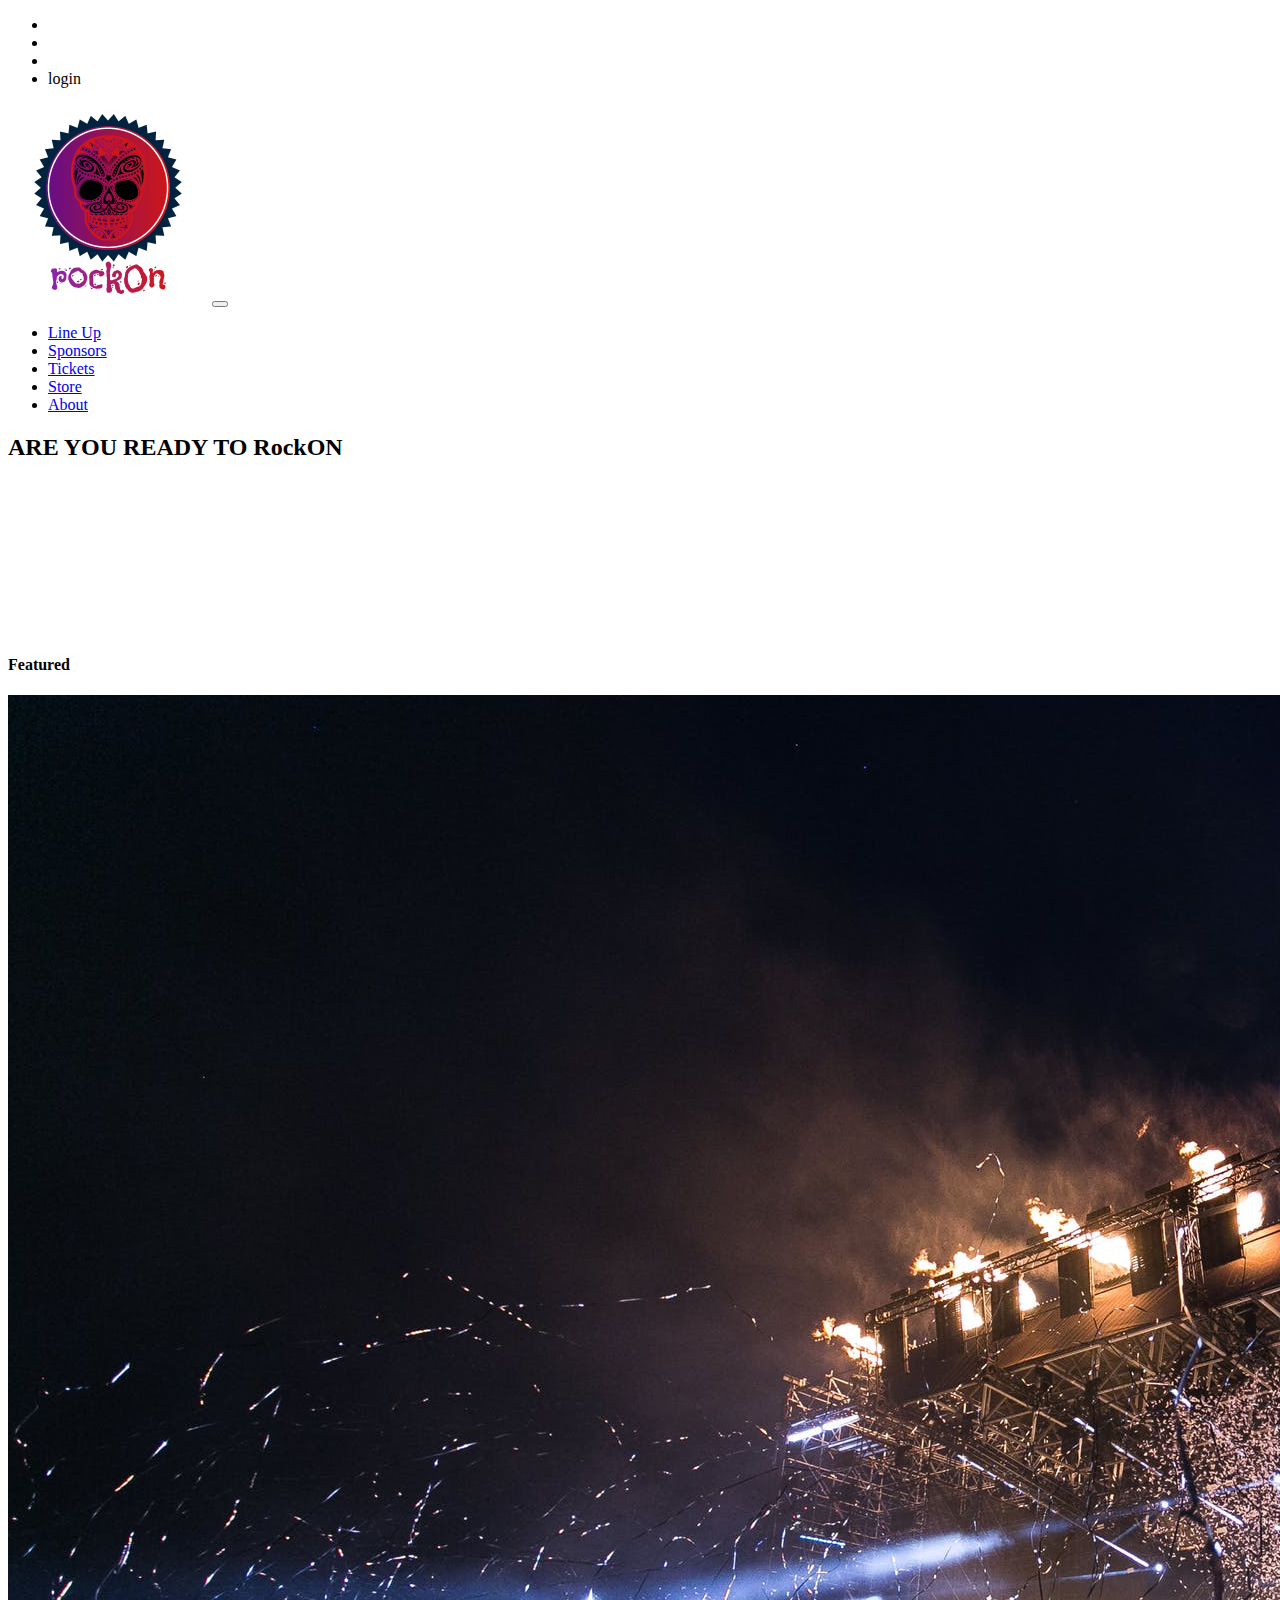
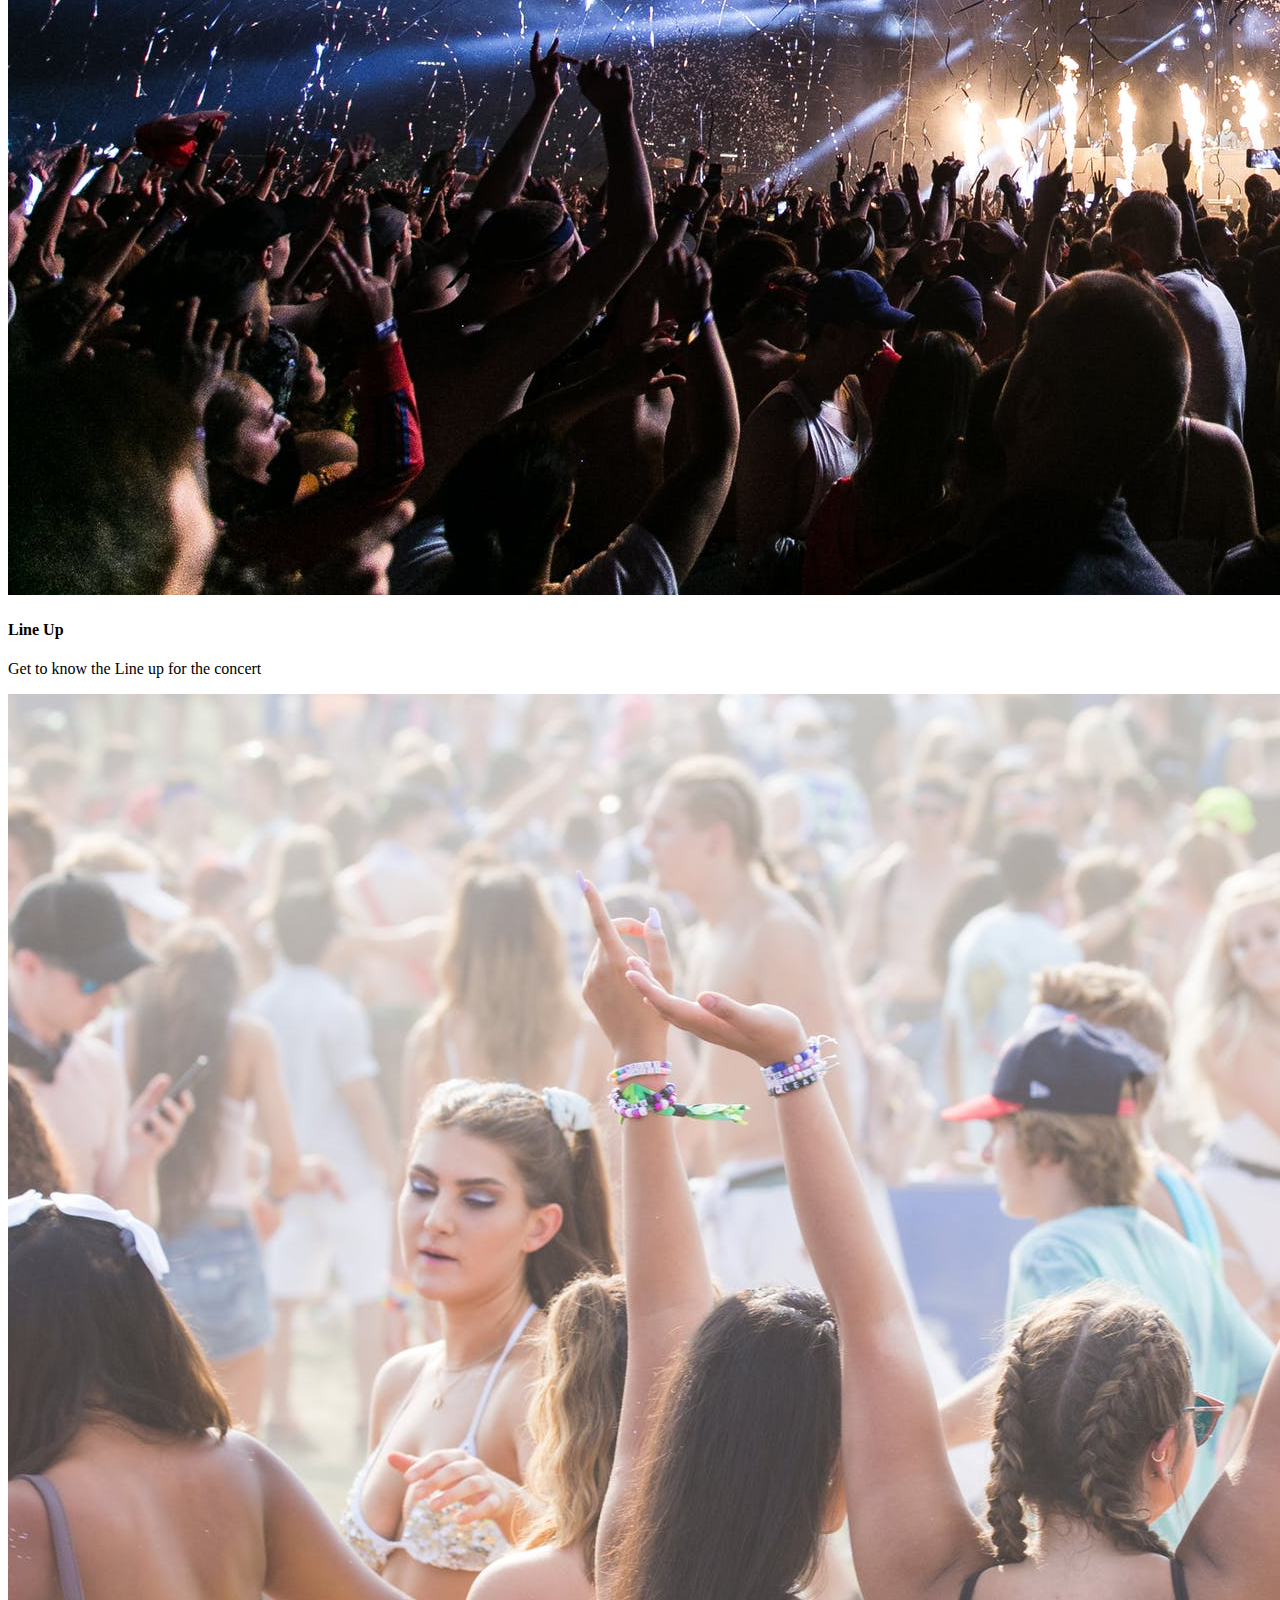
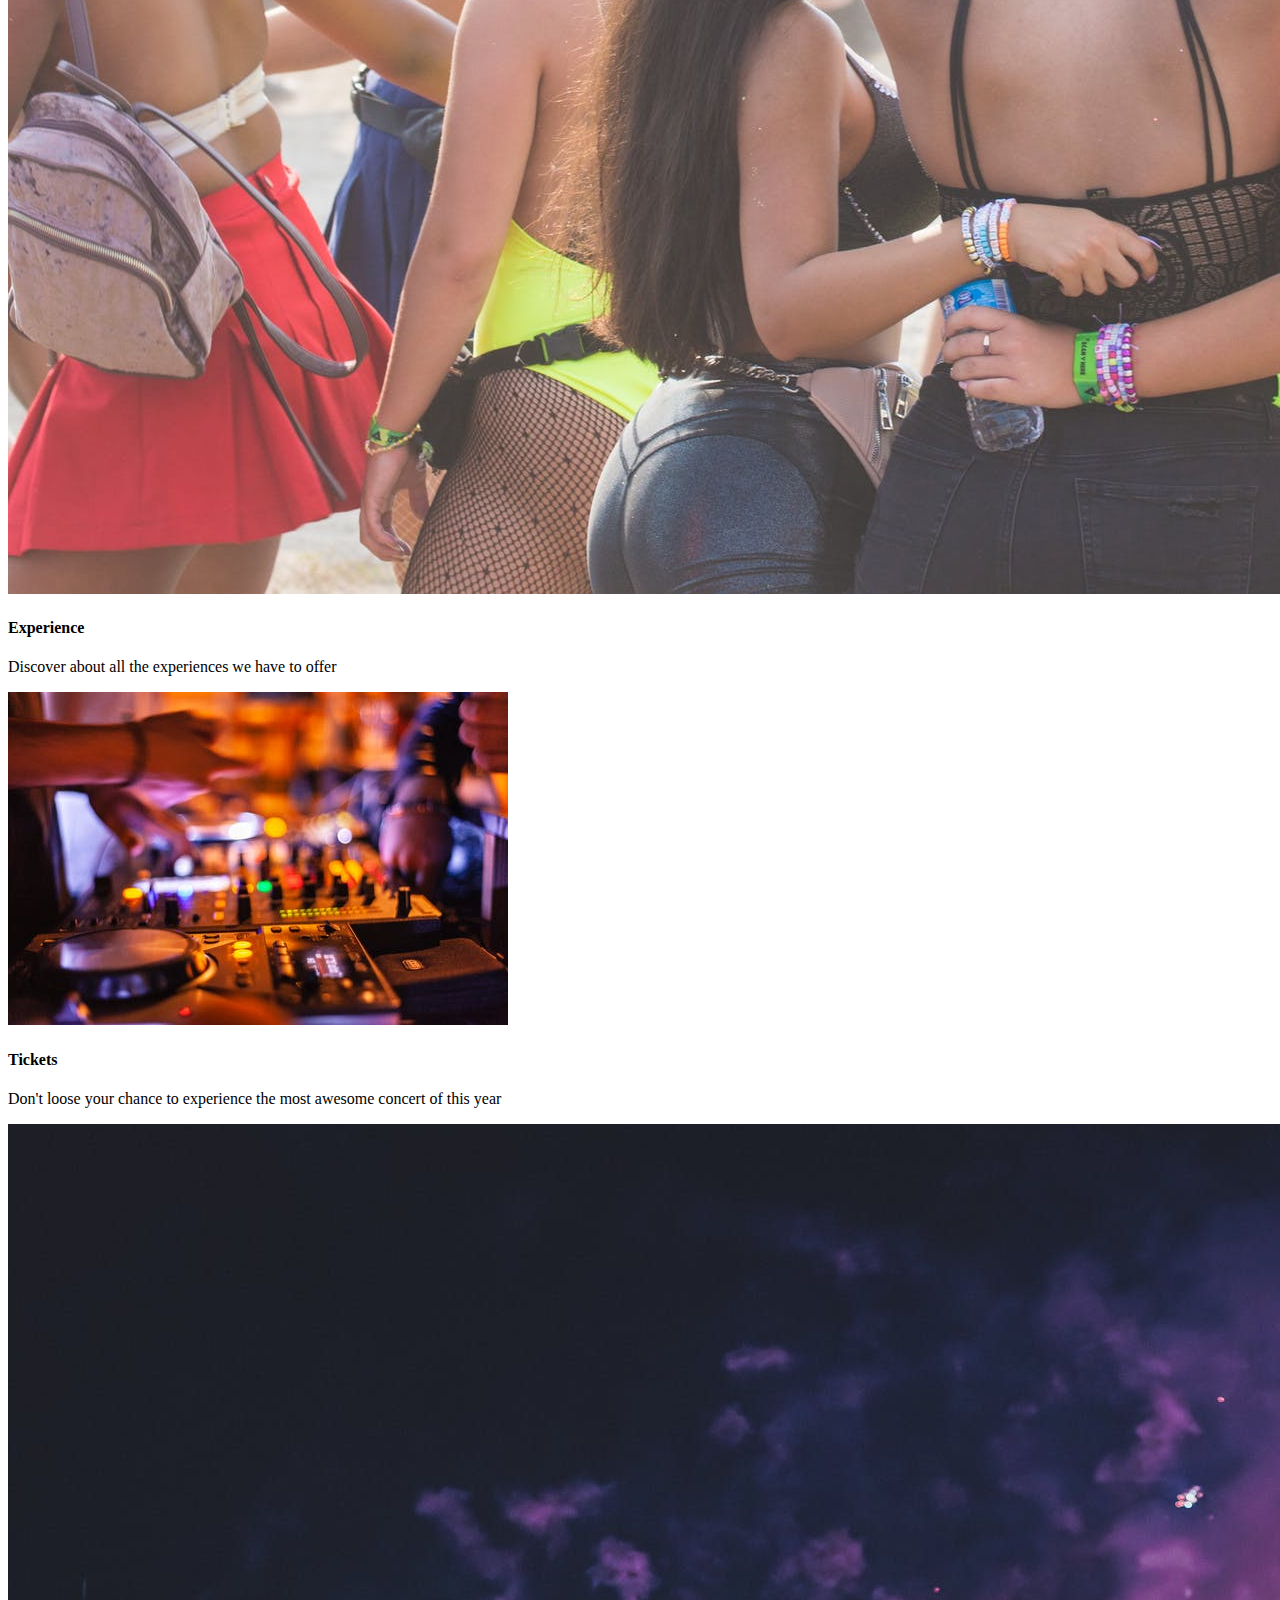
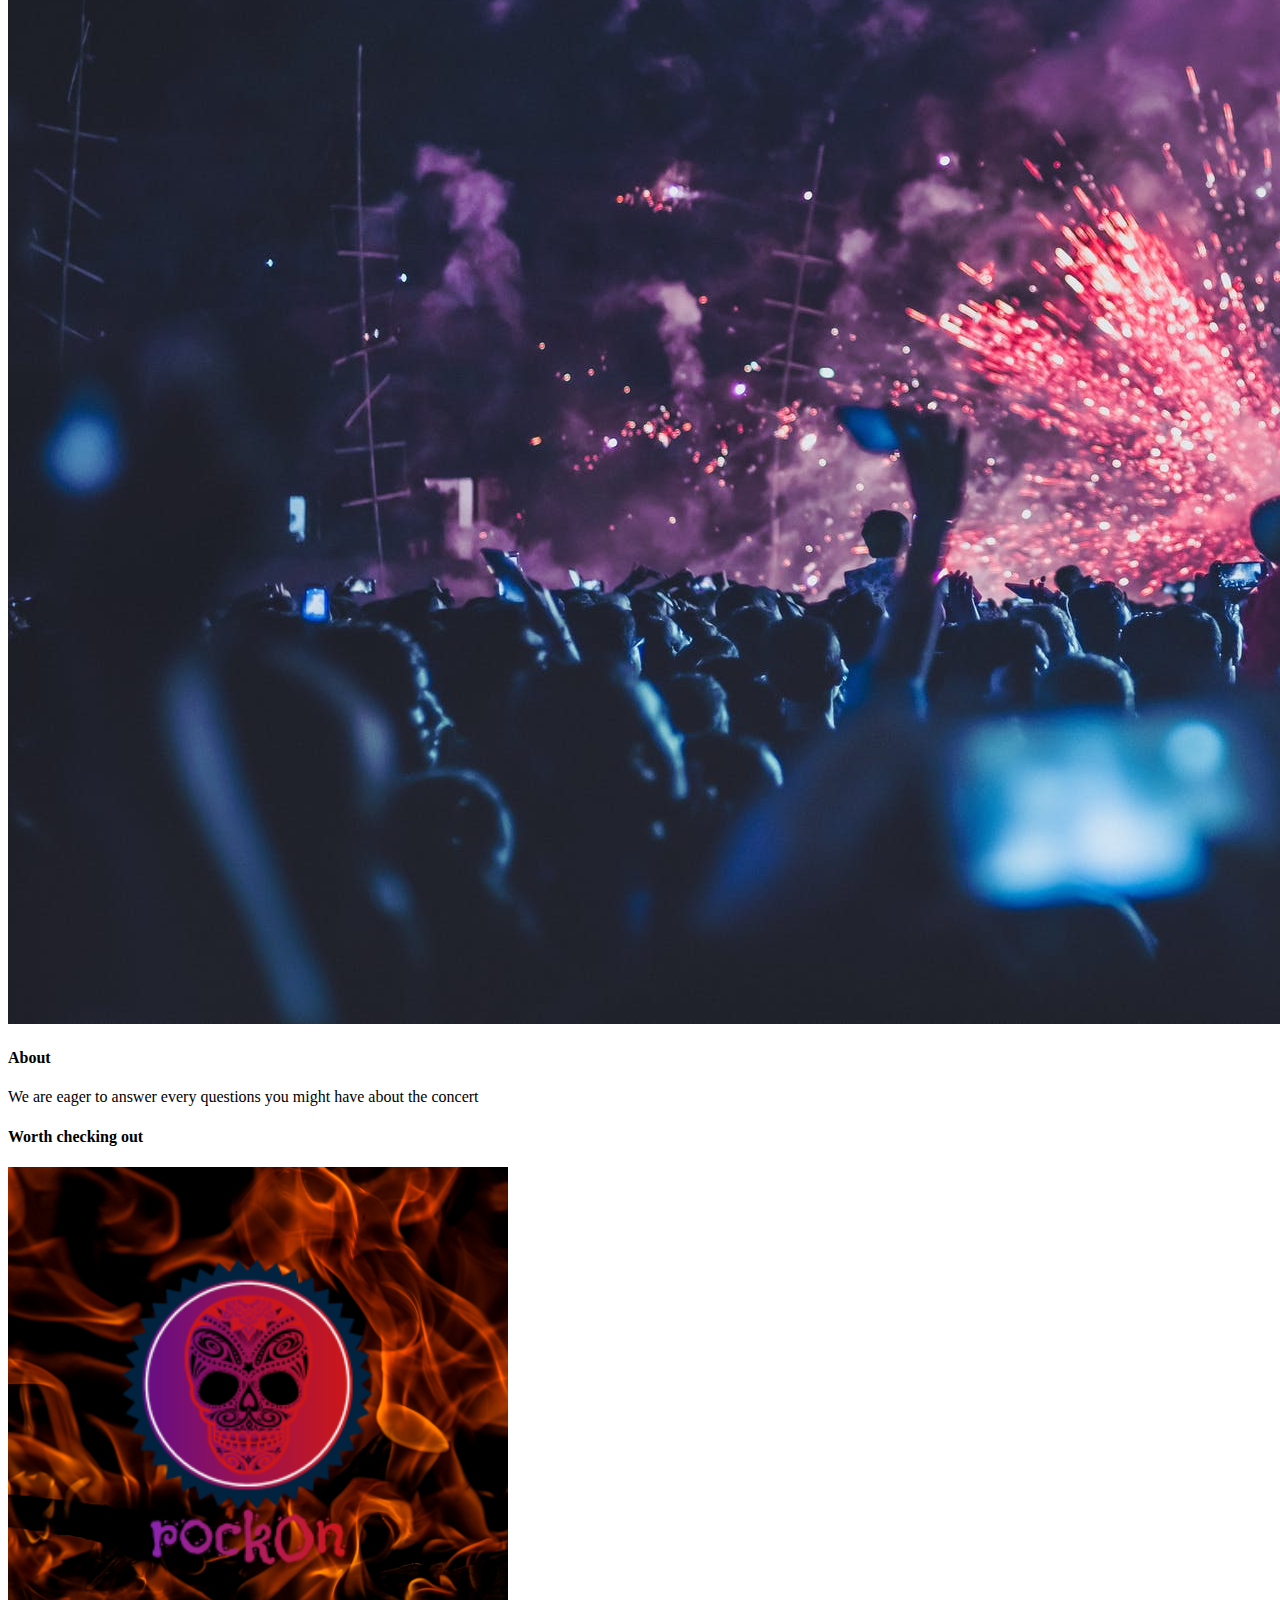
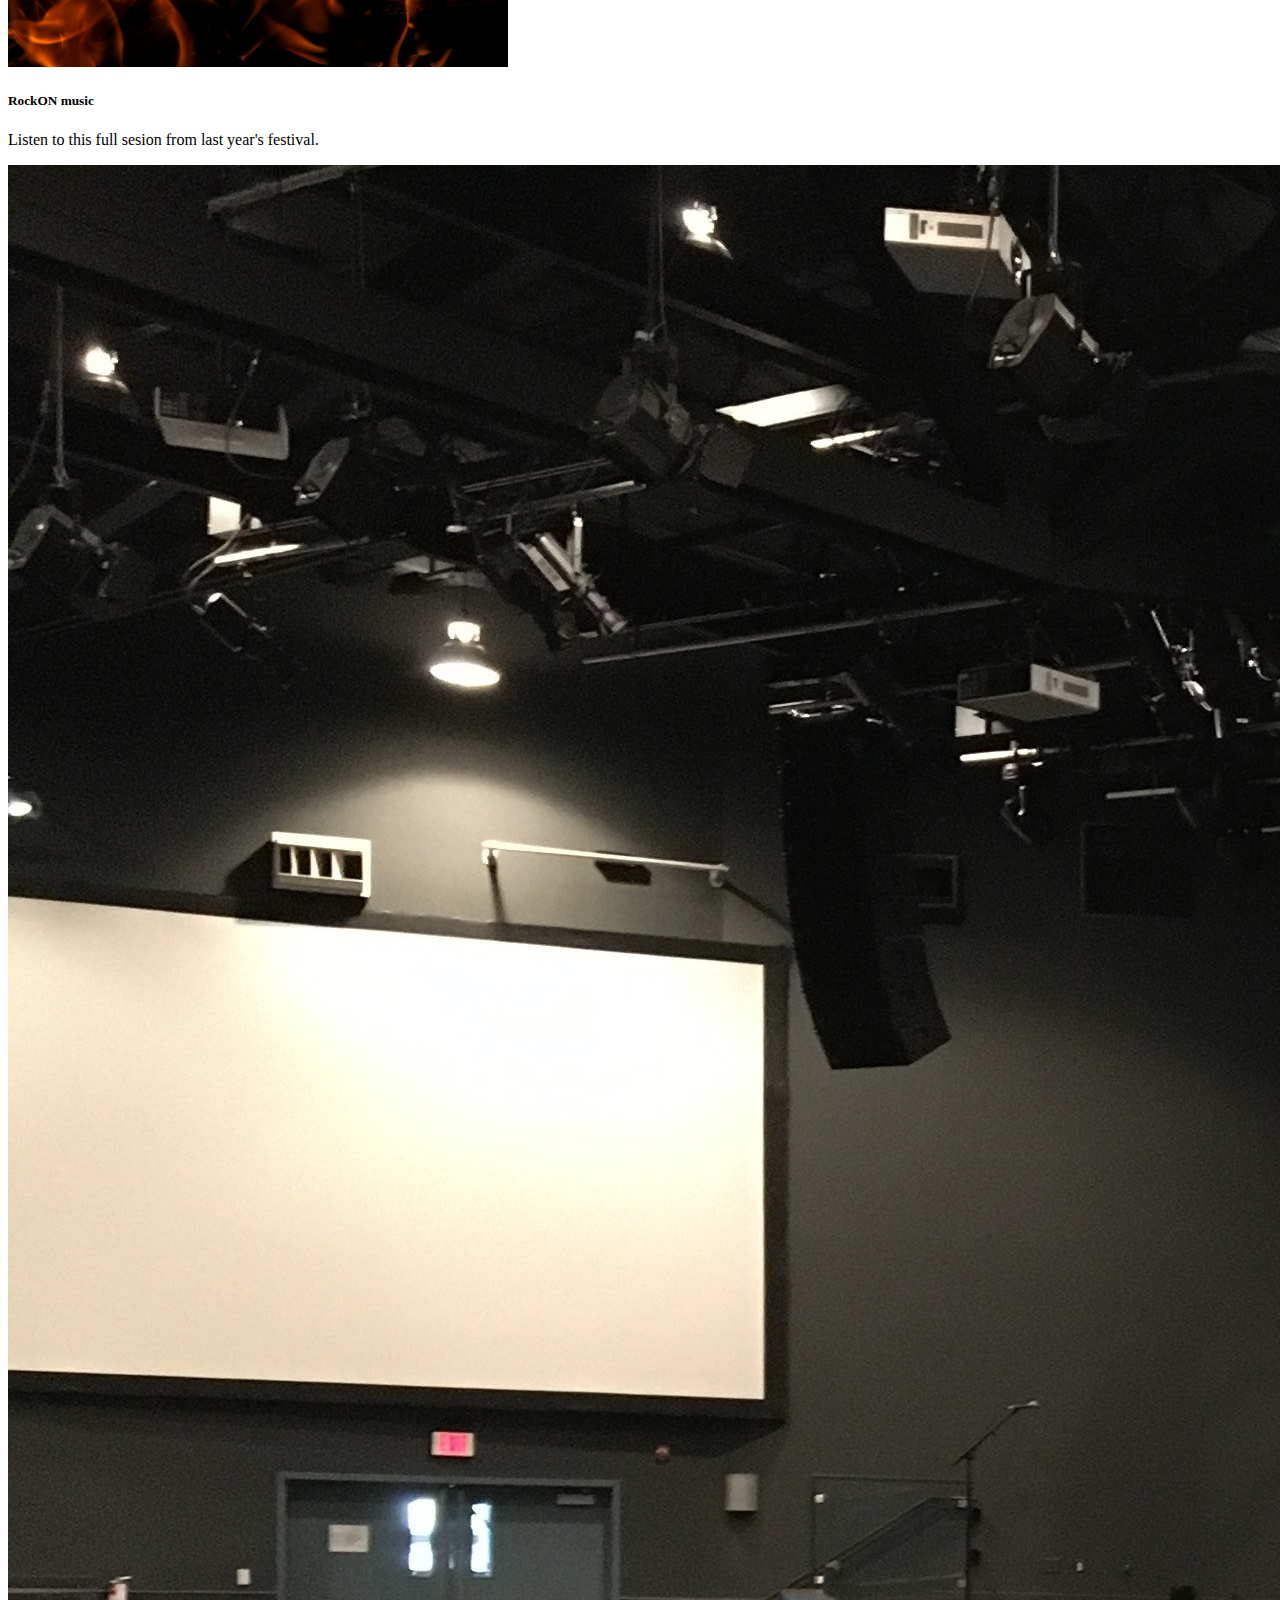
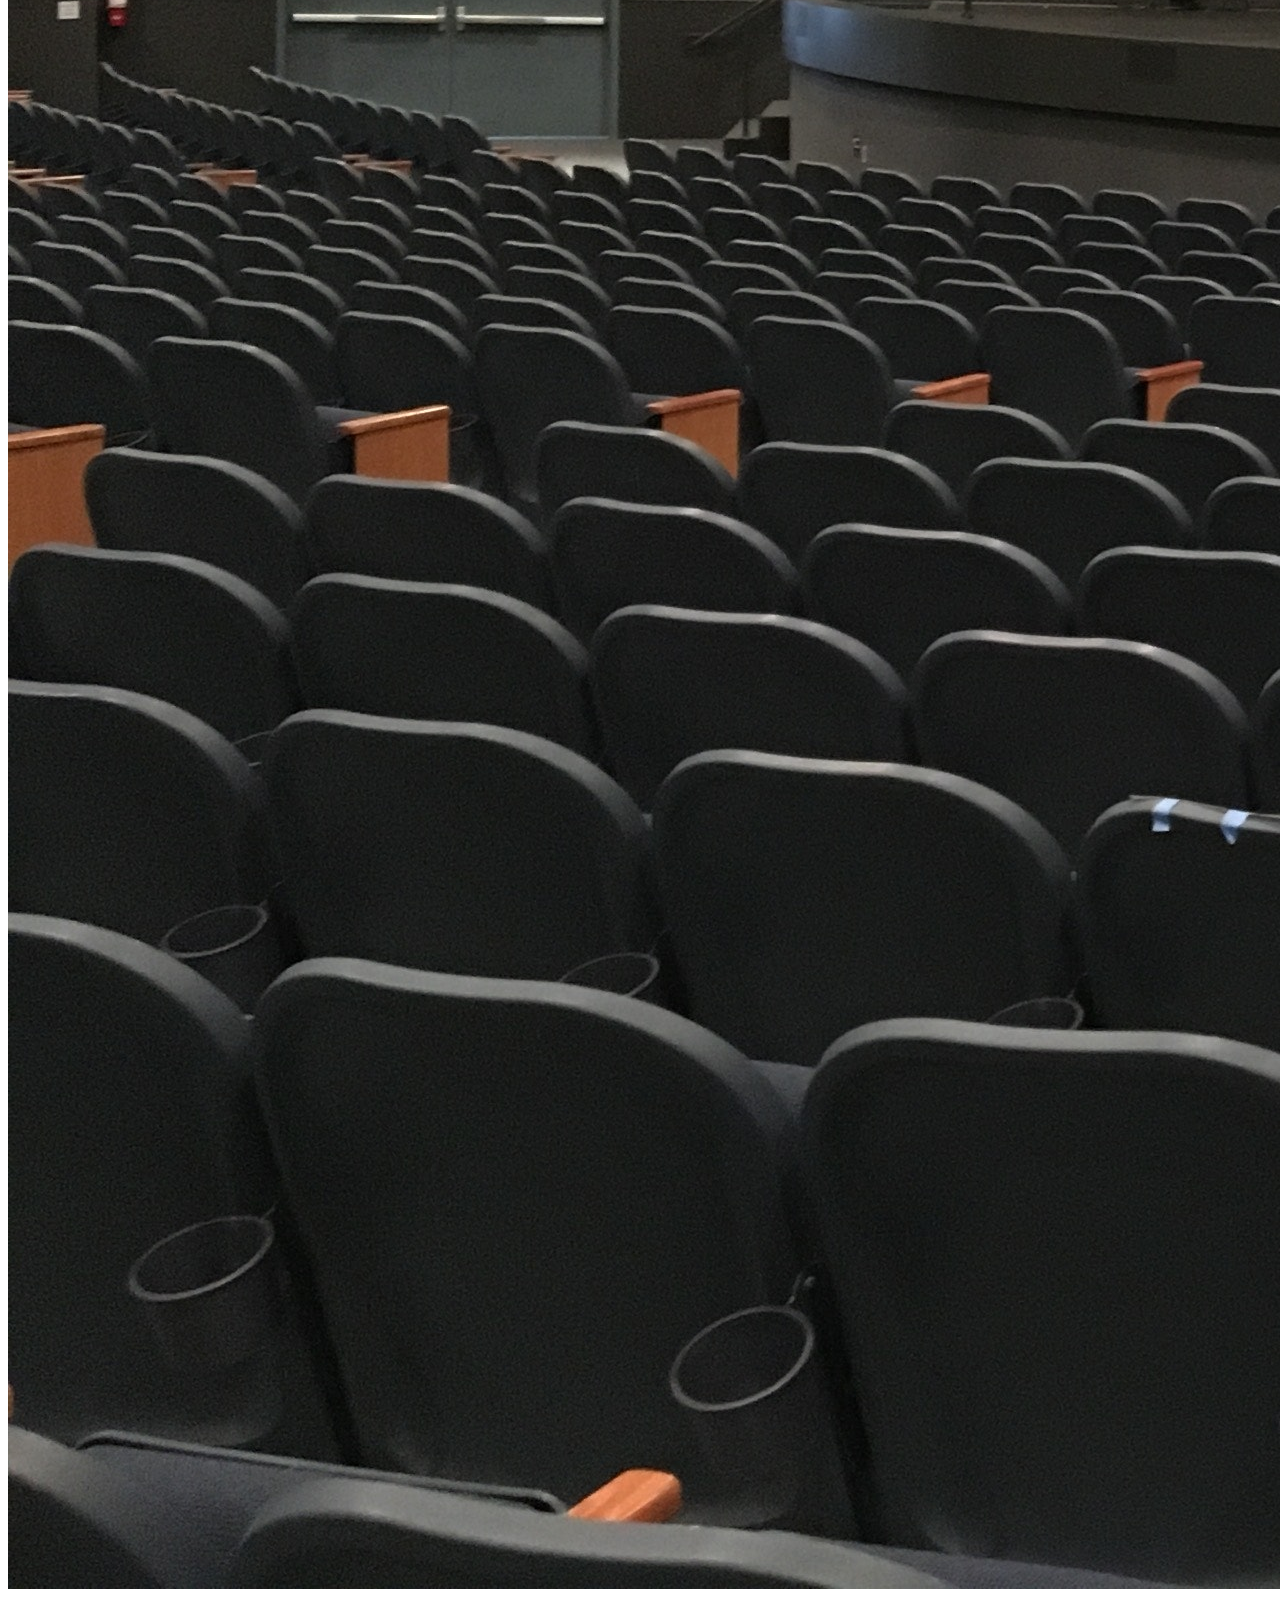
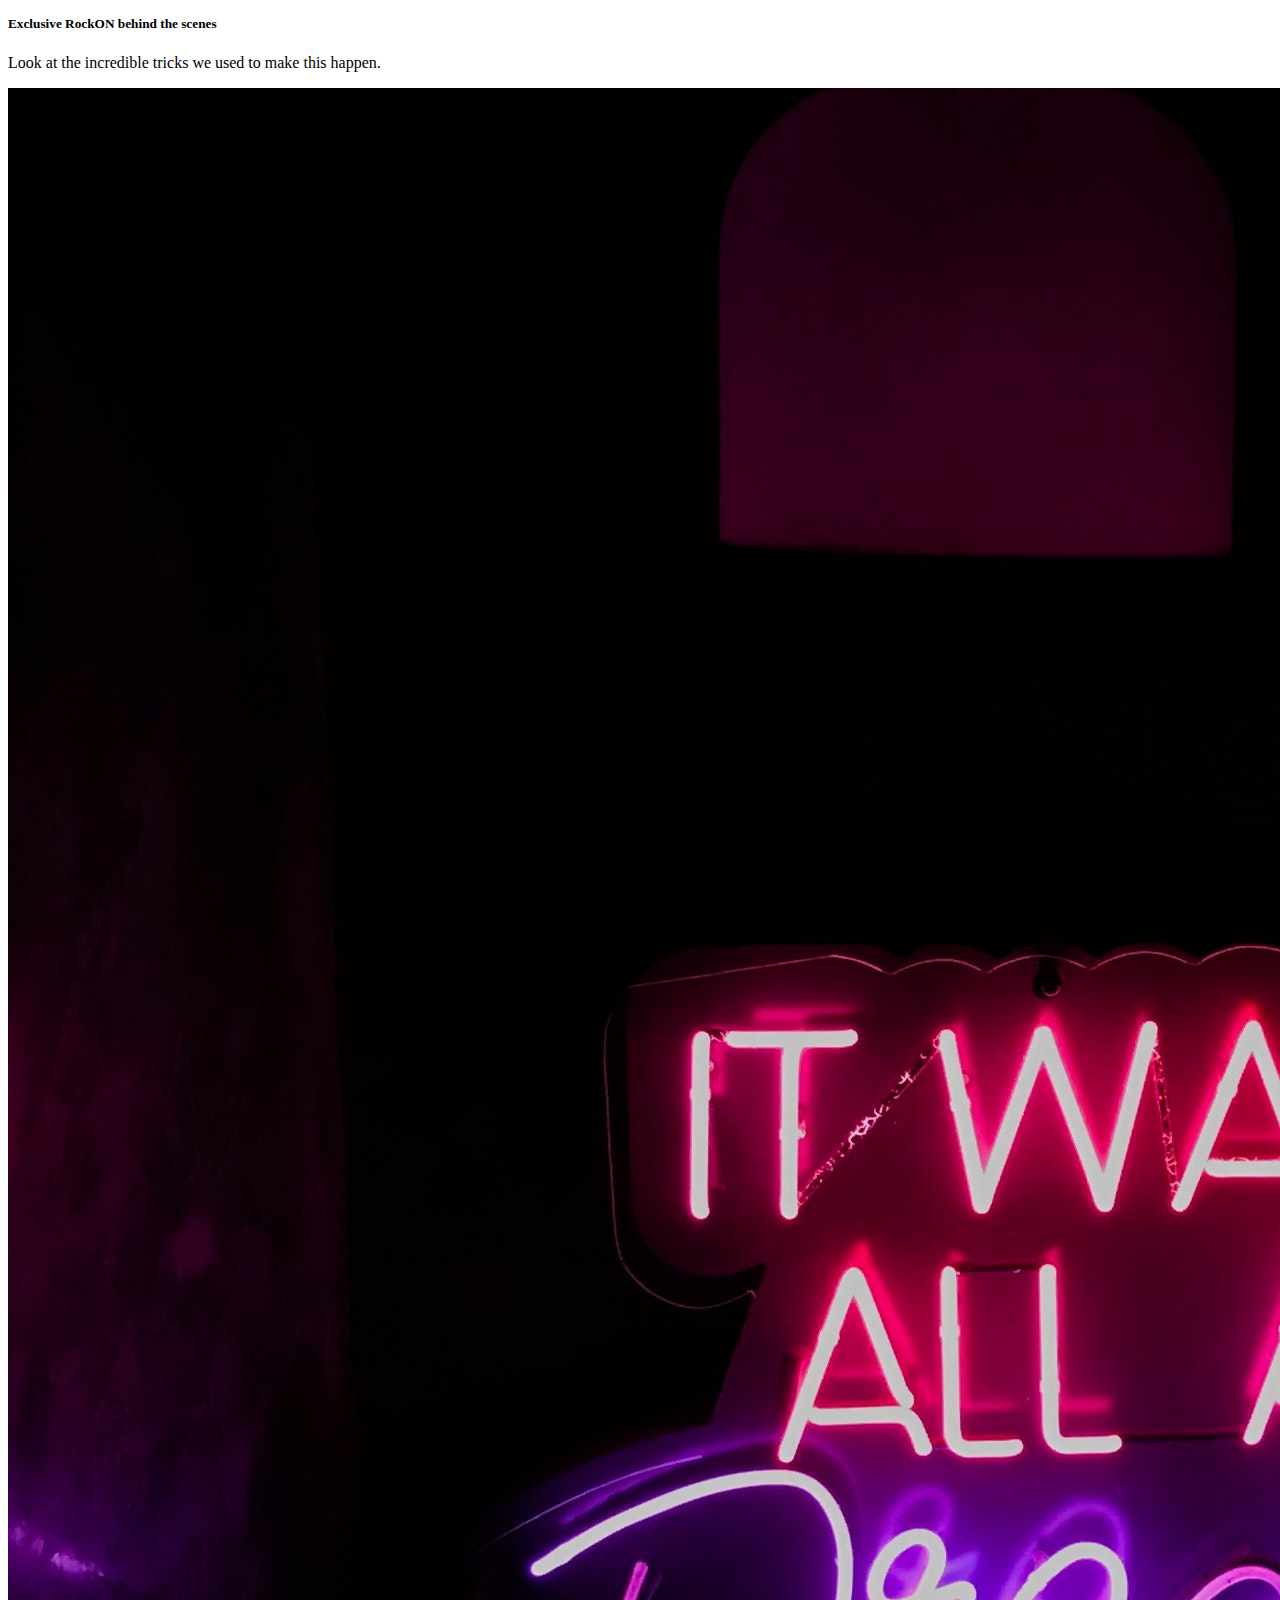
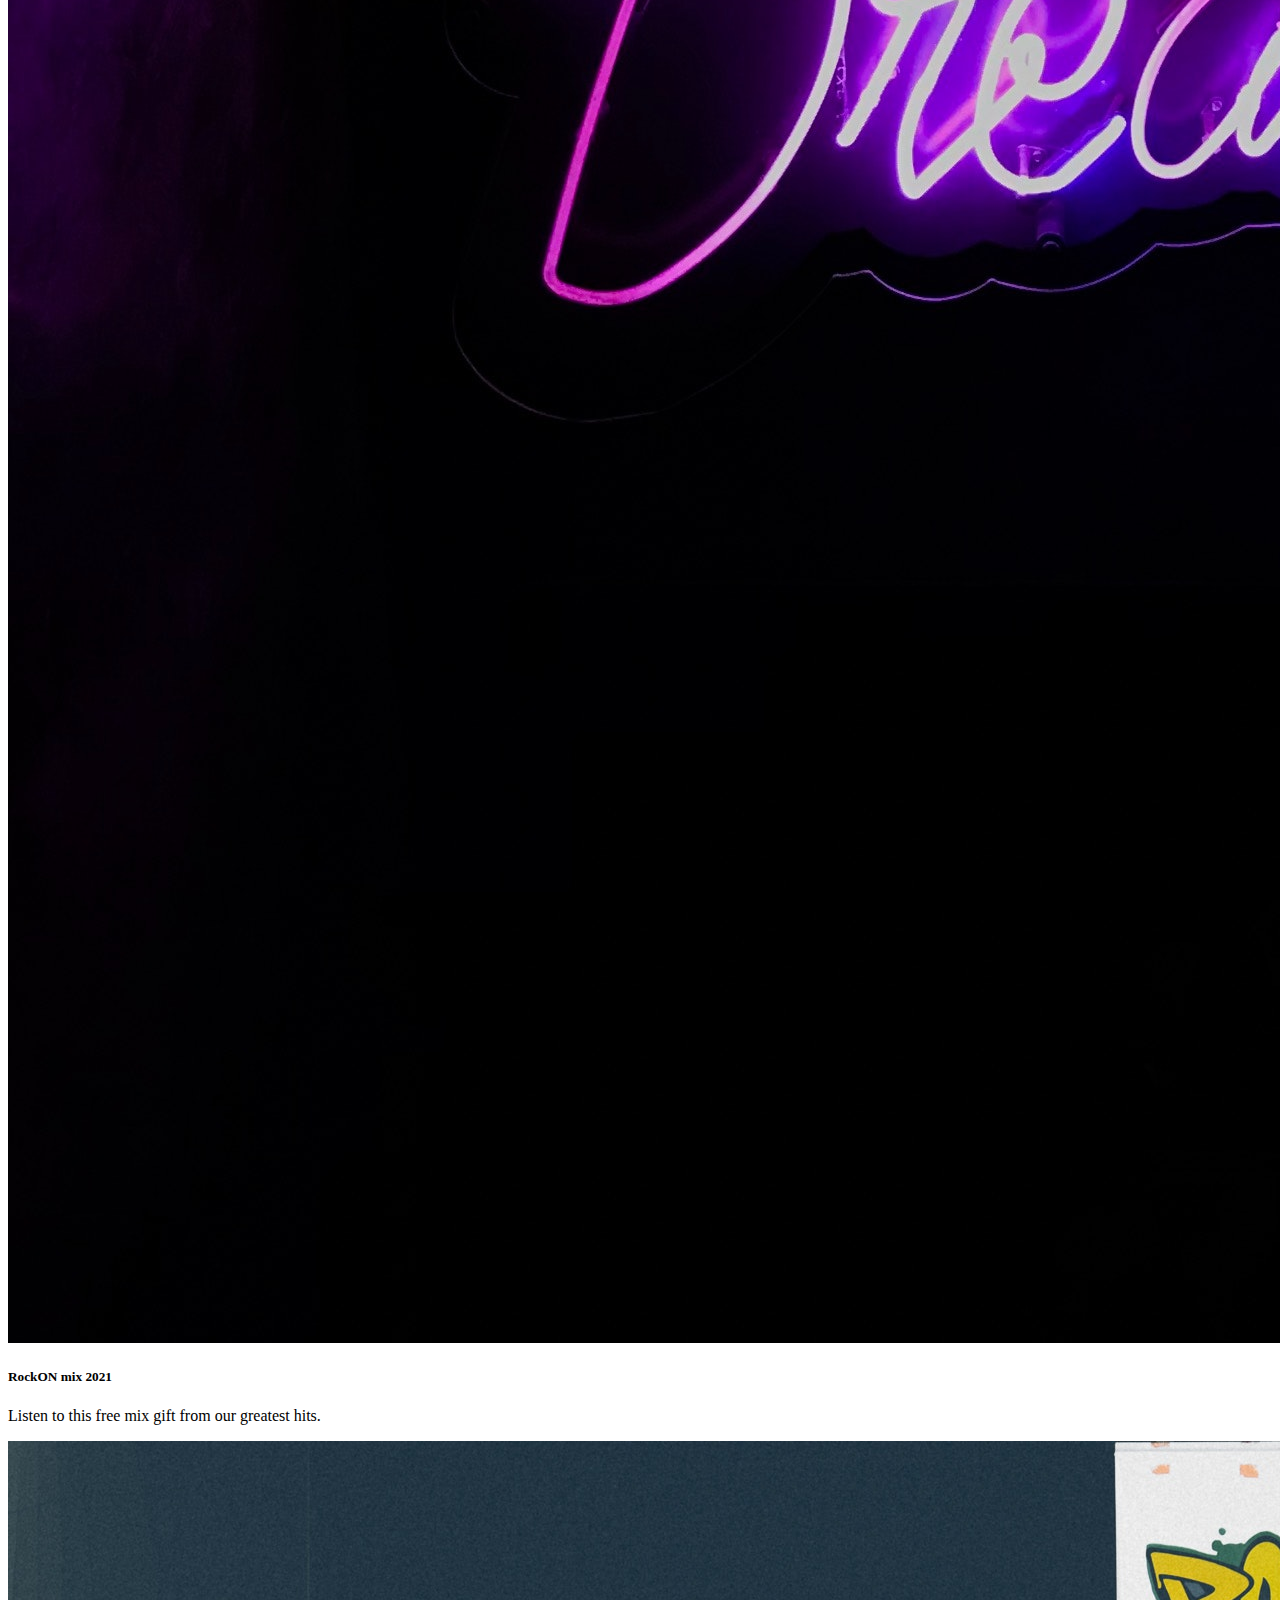
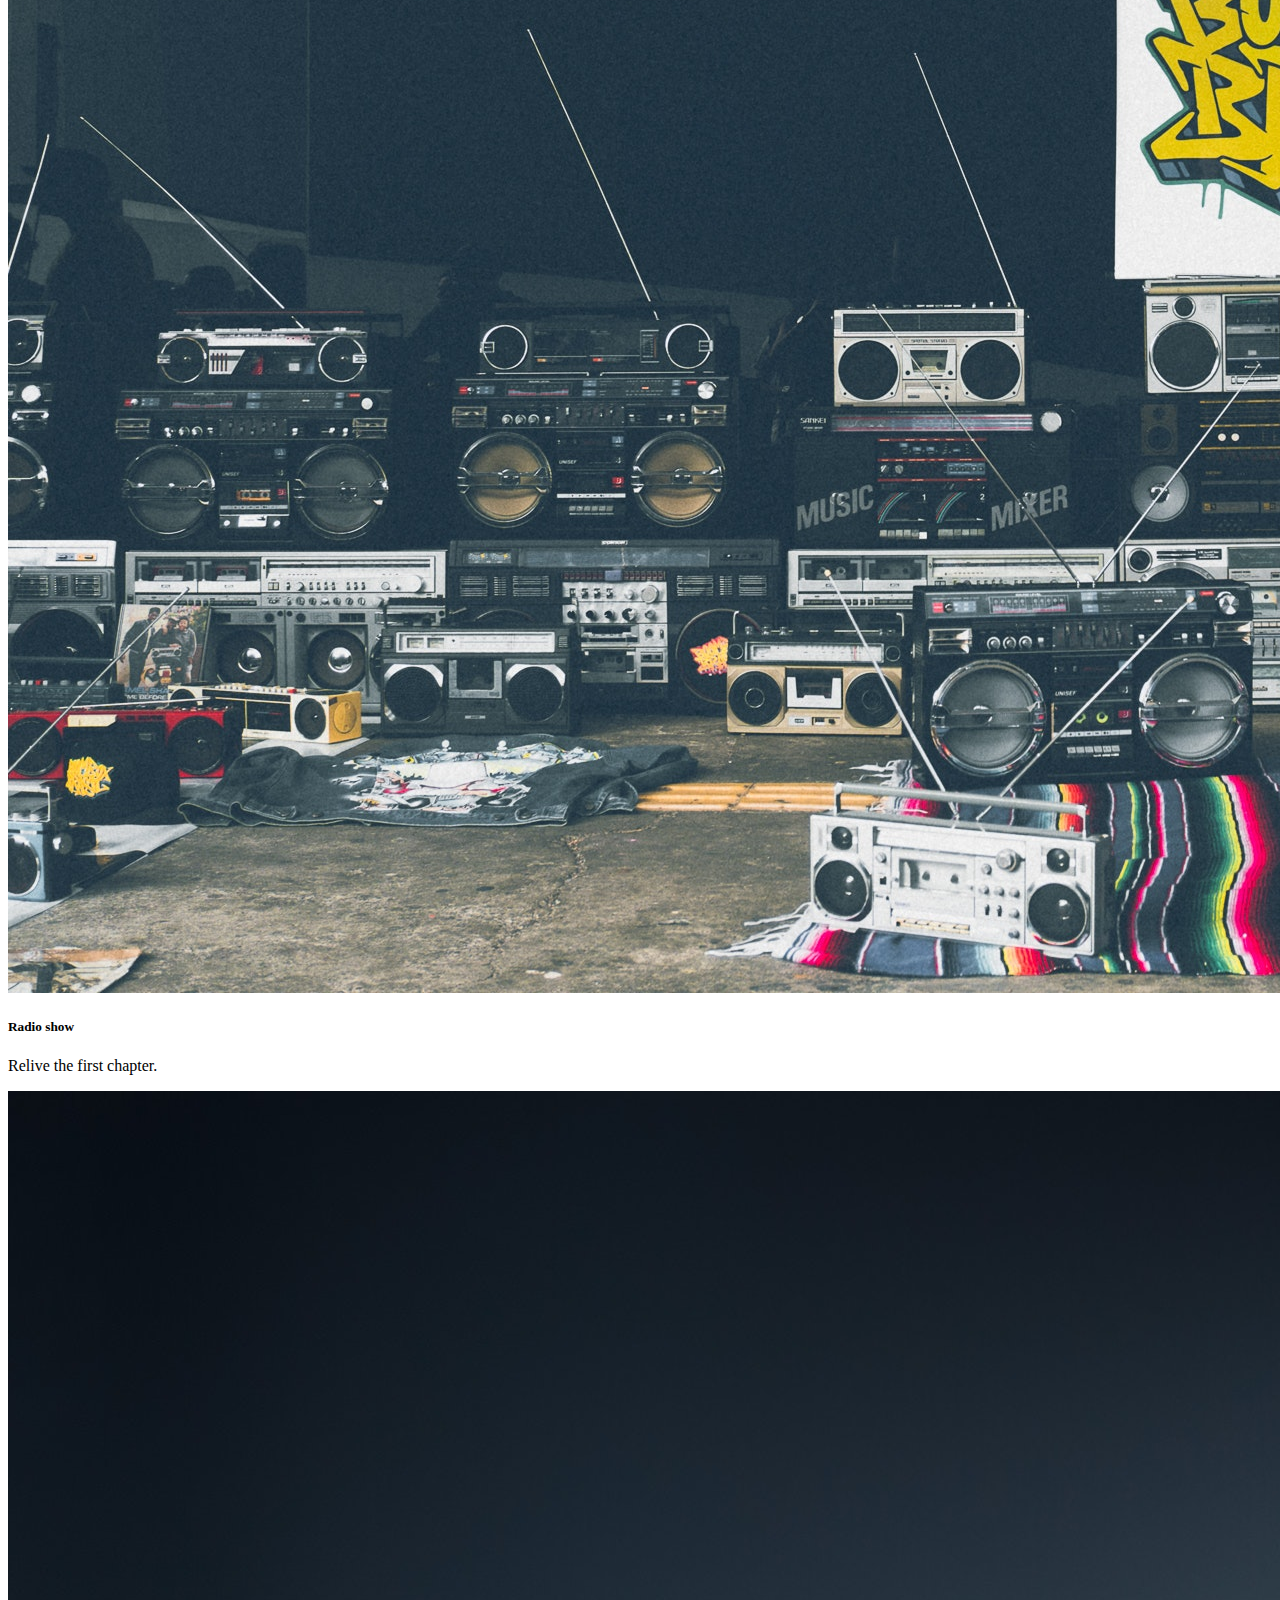
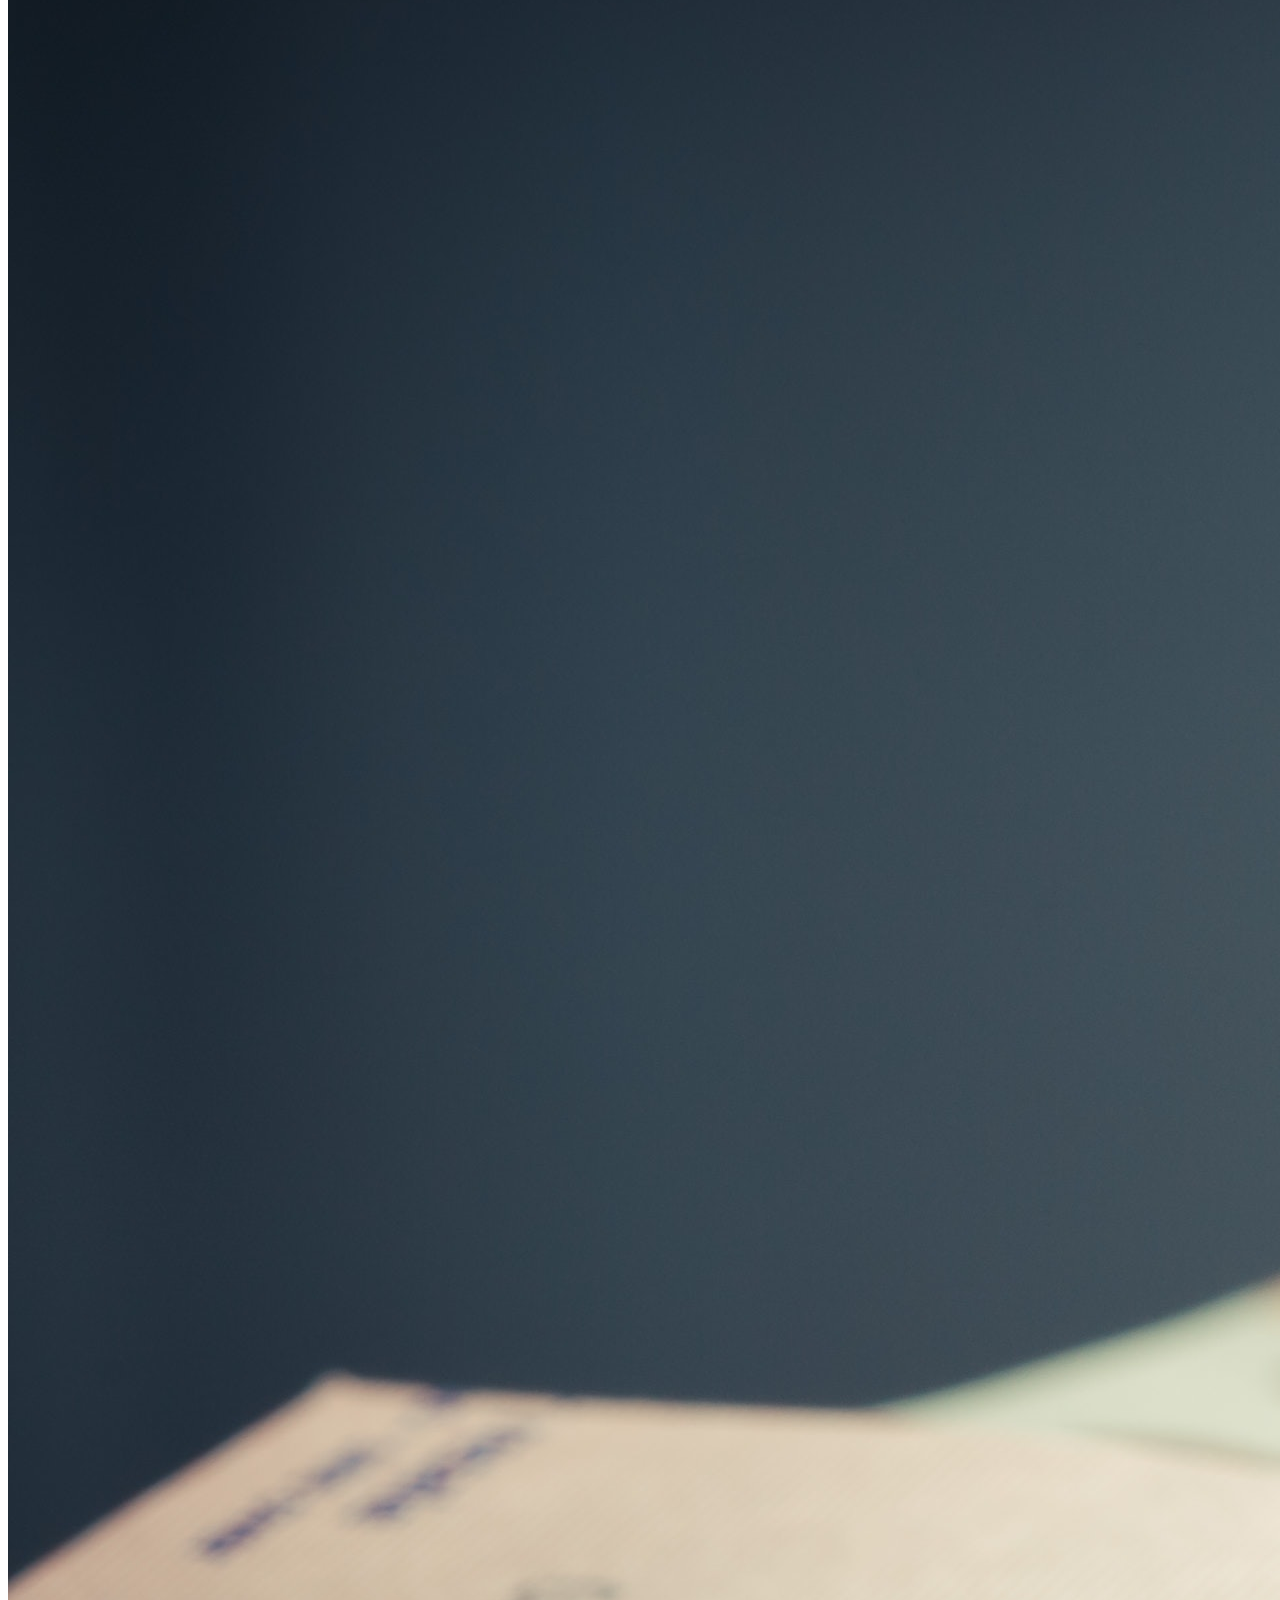
==== index.html @ 374ca671 "update" ====
<!DOCTYPE html>
<html lang="en">
    <head>
        <meta charset="UTF-8"/>
        <meta name="viewport" content="width=device-width, initial-scale=1, shrink-to-fit=no"/>
        <link rel="stylesheet" href="assets/css/style.css"/>
        <link rel="stylesheet" href="https://use.fontawesome.com/releases/v5.15.1/css/all.css" integrity="sha384-vp86vTRFVJgpjF9jiIGPEEqYqlDwgyBgEF109VFjmqGmIY/Y4HV4d3Gp2irVfcrp" crossorigin="anonymous"/>
        

        <title>Concert Page</title>
    </head>
    <body>
        <header>
            <ul class="top-nav desktop">
                <li><a class="socials"><i class="fab fa-twitter"></i></a></li>
                <li><a class="socials"><i class="fab fa-facebook"></i></a></li>
                <li><a class="socials"><i class="fab fa-instagram"></i></a></li>
                <li><a class="socials">login</a></li>
            </ul>
        </header>
        <nav class="mainNav">
            <img class="logo" alt="logo" src="assets/images/logo.png">
            <button class="bars-button mobile" type="button"><i class="fas fa-bars"></i></button>
            <ul class="nav-links desktop">                
                <li><a href="#">Line Up</a></li>
                <li><a href="#">Sponsors</a></li>
                <li><a href="#">Tickets</a></li>
                <li><a href="#">Store</a></li>
                <li><a href="#">About</a></li>
            </ul>
        </nav>
        <main>
            <div class="video-background">
                <h2>ARE YOU READY TO  RockON <i class="fas fa-bolt"></i></h2>
                <video style="background-image: url(undefined);" class="video-background" autoplay muted loop playsinline>
                    <source src="assets/videos/background.mp4">
                </video>
                <div class="gradient"></div>
                
            </div>
            <section class="cards-wrapper">
                <div class="featured-title"><h4>Featured</h4></div>
                <div class="cards-container">                    
                    <article class="cards">
                        <img src="assets/images/cards1.jpg" alt="...">
                        <h4>Line Up</h4>
                        <p>Get to know the Line up for the concert</p>
                    </article>
                    <article class="cards">
                        <img src="assets/images/cards2.jpeg" alt="...">
                        <h4>Experience</h4>
                        <p>Discover about all the experiences we have to offer</p>
                    </article>
                    <article class="cards">
                        <img src="assets/images/cards3.jpeg" alt="...">
                        <h4>Tickets</h4>
                        <p>Don't loose your chance to experience the most awesome concert of this year</p>
                    </article>
                    <article class="cards">
                        <img src="assets/images/cards4.jpeg" alt="...">
                        <h4>About</h4>
                        <p>We are eager to answer every questions you might have about the concert</p>
                    </article>
                </div>
            </section>
            <section class="worth">
                <h4>Worth checking out</h4>
                <div class="worth-cardContainer">
                    <article class="worth-card">
                        <img src="assets/images/worth1.png" alt="...">
                        <a href="#"><div class="worth-gradient"></div></a>
                        <h5>RockON music</h5>
                        <p>Listen to this full sesion from last year's festival.</p>
                    </article>
                    <article class="worth-card">
                        <img src="assets/images/worth2.jpg" alt="...">
                        <a href="#"><div class="worth-gradient"></div></a>
                        <h5>Exclusive RockON behind the scenes</h5>
                        <p>Look at the incredible tricks we used to make this happen.</p>
                    </article>
                    <article class="worth-card">
                        <img src="assets/images/worth3.jpg" alt="...">
                        <a href="#"><div class="worth-gradient"></div></a>
                        <h5>RockON mix 2021</h5>
                        <p>Listen to this free mix gift from our greatest hits.</p>
                    </article>
                    <article class="worth-card">
                        <img src="assets/images/worth5.jpg" alt="...">
                        <a href="#"><div class="worth-gradient"></div></a>
                        <h5>Radio show</h5>
                        <p>Relive the first chapter.</p>
                    </article>
                    <article class="worth-card">
                        <img src="assets/images/worth6.jpg" alt="...">
                        <a href="#"><div class="worth-gradient"></div></a>
                        <h5>Next dates</h5>
                        <p>Don't be left out. Join us in another date.</p>
                    </article>
                    <article class="worth-card">
                        <img src="assets/images/worth4.jpg" alt="...">
                        <a href="#"><div class="worth-gradient"></div></a>
                        <h5>RockOn hoodies</h5>
                        <p>Take a look at our apparel shop. Get yours before they're gone.</p>
                    </article>
                </div>

            </section>
            <section class="sponsors-wrapper">
                <div class="sponsors">
                    <h4>Sponsors</h4>
                    <div class="logos">
                        <img src="assets/images/logo10.png" alt="...">
                        <img src="assets/images/logo2.png" alt="...">
                        <img src="assets/images/logo9.png" alt="...">
                        <img src="assets/images/logo4.png" alt="...">
                        <img src="assets/images/logo5.png" alt="...">
                        <img src="assets/images/logo6.png" alt="...">
                        <img src="assets/images/logo7.png" alt="...">
                    </div>
                </div>
            </section>

        </main>
        <footer>
            <p>2021 RockON <i class="fas fa-bolt"></i> <a href="#">Privacy Policy</a></p>
        </footer>
    </body>
</html>
---- assets/css/style.css ----
@font-face {
  font-family: 'COCOGOOSE';
  src:url('assets/fonts/COCOGOOSE.ttf.woff') format('woff'),
      url('assets/fonts/COCOGOOSE.ttf.svg#COCOGOOSE') format('svg'),
      url('assets/fonts/COCOGOOSE.ttf.eot'),
      url('assets/fonts/COCOGOOSE.ttf.eot?#iefix') format('embedded-opentype'); 
  font-weight: normal;
  font-style: normal;

body {
  margin: 0;
  padding: 0;
}

header {
  background-color: #272A31;
}

h2 {
  position: absolute;
  z-index: 10;
  font-family: 'COCOGOOSE';
  font-size: 3rem;
  color: #ec5242;
  margin: 10vh 20px 0 20px;
}

h4 {
  margin: 0;
  font-family: 'COCOGOOSE';
  font-size: 1.7rem;
  color: #ec5242;
}

h5 {
  margin: 10px 0 0 0;
  font-family: 'COCOGOOSE';
  font-weight: lighter;
  font-size: 1rem;
  color: #ec5242;
}

p {
  margin: 5px 0;
  font-family: 'COCOGOOSE';
  font-size: 1rem;
}

li {
  list-style: none;
}

.desktop {
  display: none;
}

.mainNav {
  display: flex;
  justify-content: space-between;
  background-color: #FFFFFF;
}

.bars-button:hover .nav-links {
  display: block;
}

.mainNav img {
  width: 50px;
  margin: 5px;
}

.bars-button {
  width: 50px;
  margin: 0 5px;
  font-size: 1rem;
  border: none;
  color: #D3D3D3;
  background-color: #FFFFFF;
  cursor: pointer;
}

.video-background {
  width: 100%;
  height: 60vh;
  margin: 0;
  padding: 0;
}

video {
  object-fit: cover;
  position: absolute;
}

.gradient {
  position: relative;
  display: block;
  width: 100%;
  height: 60vh;
  background: rgb(2,0,36);
  background: linear-gradient(0deg, rgba(39, 42, 49, 0.8) 0%, rgba(246, 246, 246, 0.9) 83%);
}

.cards-wrapper {
  width: 100%;
  background-color: #272a31;
  background-image: url("data:image/svg+xml,%3Csvg xmlns='http://www.w3.org/2000/svg' width='200' height='200' viewBox='0 0 200 200'%3E%3Cg %3E%3Cpolygon fill='%23121418' points='100 57.1 64 93.1 71.5 100.6 100 72.1'/%3E%3Cpolygon fill='%2316181d' points='100 57.1 100 72.1 128.6 100.6 136.1 93.1'/%3E%3Cpolygon fill='%23121418' points='100 163.2 100 178.2 170.7 107.5 170.8 92.4'/%3E%3Cpolygon fill='%2316181d' points='100 163.2 29.2 92.5 29.2 107.5 100 178.2'/%3E%3Cpath fill='%231a1c22' d='M100 21.8L29.2 92.5l70.7 70.7l70.7-70.7L100 21.8z M100 127.9L64.6 92.5L100 57.1l35.4 35.4L100 127.9z'/%3E%3Cpolygon fill='%231b1d24' points='0 157.1 0 172.1 28.6 200.6 36.1 193.1'/%3E%3Cpolygon fill='%2321242b' points='70.7 200 70.8 192.4 63.2 200'/%3E%3Cpolygon fill='%23272a33' points='27.8 200 63.2 200 70.7 192.5 0 121.8 0 157.2 35.3 192.5'/%3E%3Cpolygon fill='%2321242b' points='200 157.1 164 193.1 171.5 200.6 200 172.1'/%3E%3Cpolygon fill='%231b1d24' points='136.7 200 129.2 192.5 129.2 200'/%3E%3Cpolygon fill='%23272a33' points='172.1 200 164.6 192.5 200 157.1 200 157.2 200 121.8 200 121.8 129.2 192.5 136.7 200'/%3E%3Cpolygon fill='%231b1d24' points='129.2 0 129.2 7.5 200 78.2 200 63.2 136.7 0'/%3E%3Cpolygon fill='%23272a33' points='200 27.8 200 27.9 172.1 0 136.7 0 200 63.2 200 63.2'/%3E%3Cpolygon fill='%2321242b' points='63.2 0 0 63.2 0 78.2 70.7 7.5 70.7 0'/%3E%3Cpolygon fill='%23272a33' points='0 63.2 63.2 0 27.8 0 0 27.8'/%3E%3C/g%3E%3C/svg%3E");
}

.cards-container {
  width: 85%;
  margin: 0 auto 20px auto;
  display: flex;
  flex-direction: column;  
}

.cards {
  width: 100%;
  display: flex;
  flex-direction: column;
  margin-top: 20px;
  padding: 10px;
  background: rgb(2,0,36);
  background: rgba(246, 246, 246, 0.336);
}

.cards h4 {
  color: #ec5242;
}

.cards img {
  width: 100%;
  height: 30vh;
}

.worth {
  width: 90%;
  margin: 20px auto;
}

.worth-cardContainer {
  width: 100%;
  display: grid;
  grid-template-columns: 1fr 1fr;
  grid-template-rows: 1fr 1fr 1fr;
  grid-gap: 10px;
}

.worth-card img {
  width: 43vw;
  height: 25vh;
  border-radius: 10%;
  position: absolute;
}

.worth-gradient {
  width: 43vw;
  height: 25vh;
  border-radius: 10%;
  background: rgb(2, 0, 36);
  background: linear-gradient(0deg, rgba(2, 0, 36, 1) 0%, rgba(0, 0, 0, 0) 80%);
  position: relative;
}

.sponsors {
  width: 90%;
  margin: 20px auto 0 auto;
}

.logos {
  width: 100%;
  display: flex;
  justify-content: space-between;
  margin-top: 10px;
}

.logos img {
  max-width: 40px;
}

.sponsors-wrapper {
  width: 100%;
  background-color: #414246;
  padding: 40px;
}

footer {
  width: 100%;
  background-color: #F2F2F2;
}

footer p {
  width: 70%;
  margin: 0 auto;
  padding: 50px 0;
  text-align: center;
  color: #414246;
  font-size: 1rem;
}

footer a {
  text-decoration: none;
  color: #414246;
}

footer a:hover {
  text-decoration: underline;
}

@media only screen and (min-width: 768px) {
  .mobile {
    display: none;
  }

  h2 {
    margin: 20vh 20px 0 20px;
  }

  h5 {
    font-size: 1.5rem;
  }

  .top-nav {
    display: flex;
    justify-content: flex-end;
    margin: 0;
    padding: 20px 0;
    text-decoration: none;
  }

  .top-nav a {
    text-decoration: none;
    color: #F6F6F6;
    font-size: 1.5rem;
    margin: 0 10px;
    padding: 0 20px;
    font-family: 'COCOGOOSE';
  }

  .nav-links a {
    text-decoration: none;
    font-size: 1.5rem;
    color: #D3D3D3;
    font-family: 'COCOGOOSE';
  }

  .top-nav a:hover {
    font-size: 2rem;    
  }

  .mainNav img {
    flex-grow: 1;
    max-width: 100px;
  }

  .nav-links {
    display: flex;
    justify-content: space-between;
    align-items: center;
    text-decoration: none;
    flex-grow: 2;
    margin: 0 10vw;
  }

  .nav-links a:hover {
    text-decoration: underline;
    color: #ec5242;
  }

  .featured-title {
    width: 60%;
    margin: 0 auto;    
  }

  .featured-title h4 {
    text-align: center;
    padding-top: 30px;
  }

  .cards-container {
    width: 60%;
    flex-direction: row;
  }

  .cards {
    margin: 30px 10px 20px 10px;
  }

  .cards img {
    height: 25vh;
  }

  .worth {
    width: 80%;
  }

  .worth-cardContainer {
    grid-template-columns: 1fr 1fr 1fr;
    grid-template-rows: 1fr 1fr;
  }

  .worth-card img {
    width: 20vw;
    height: 35vh;
  }

  .worth-gradient {
    width: 20vw;
    height: 35vh;
    z-index: 10;
  }

  .worth-gradient:hover {
    background: linear-gradient(0deg, rgba(2, 0, 36, 1) 0%, rgba(0, 0, 0, 0) 0%);
  }

  .sponsors {
    width: 60%;
  }

  .logos {
    width: 80%;
    margin: 20px auto;
  }
}
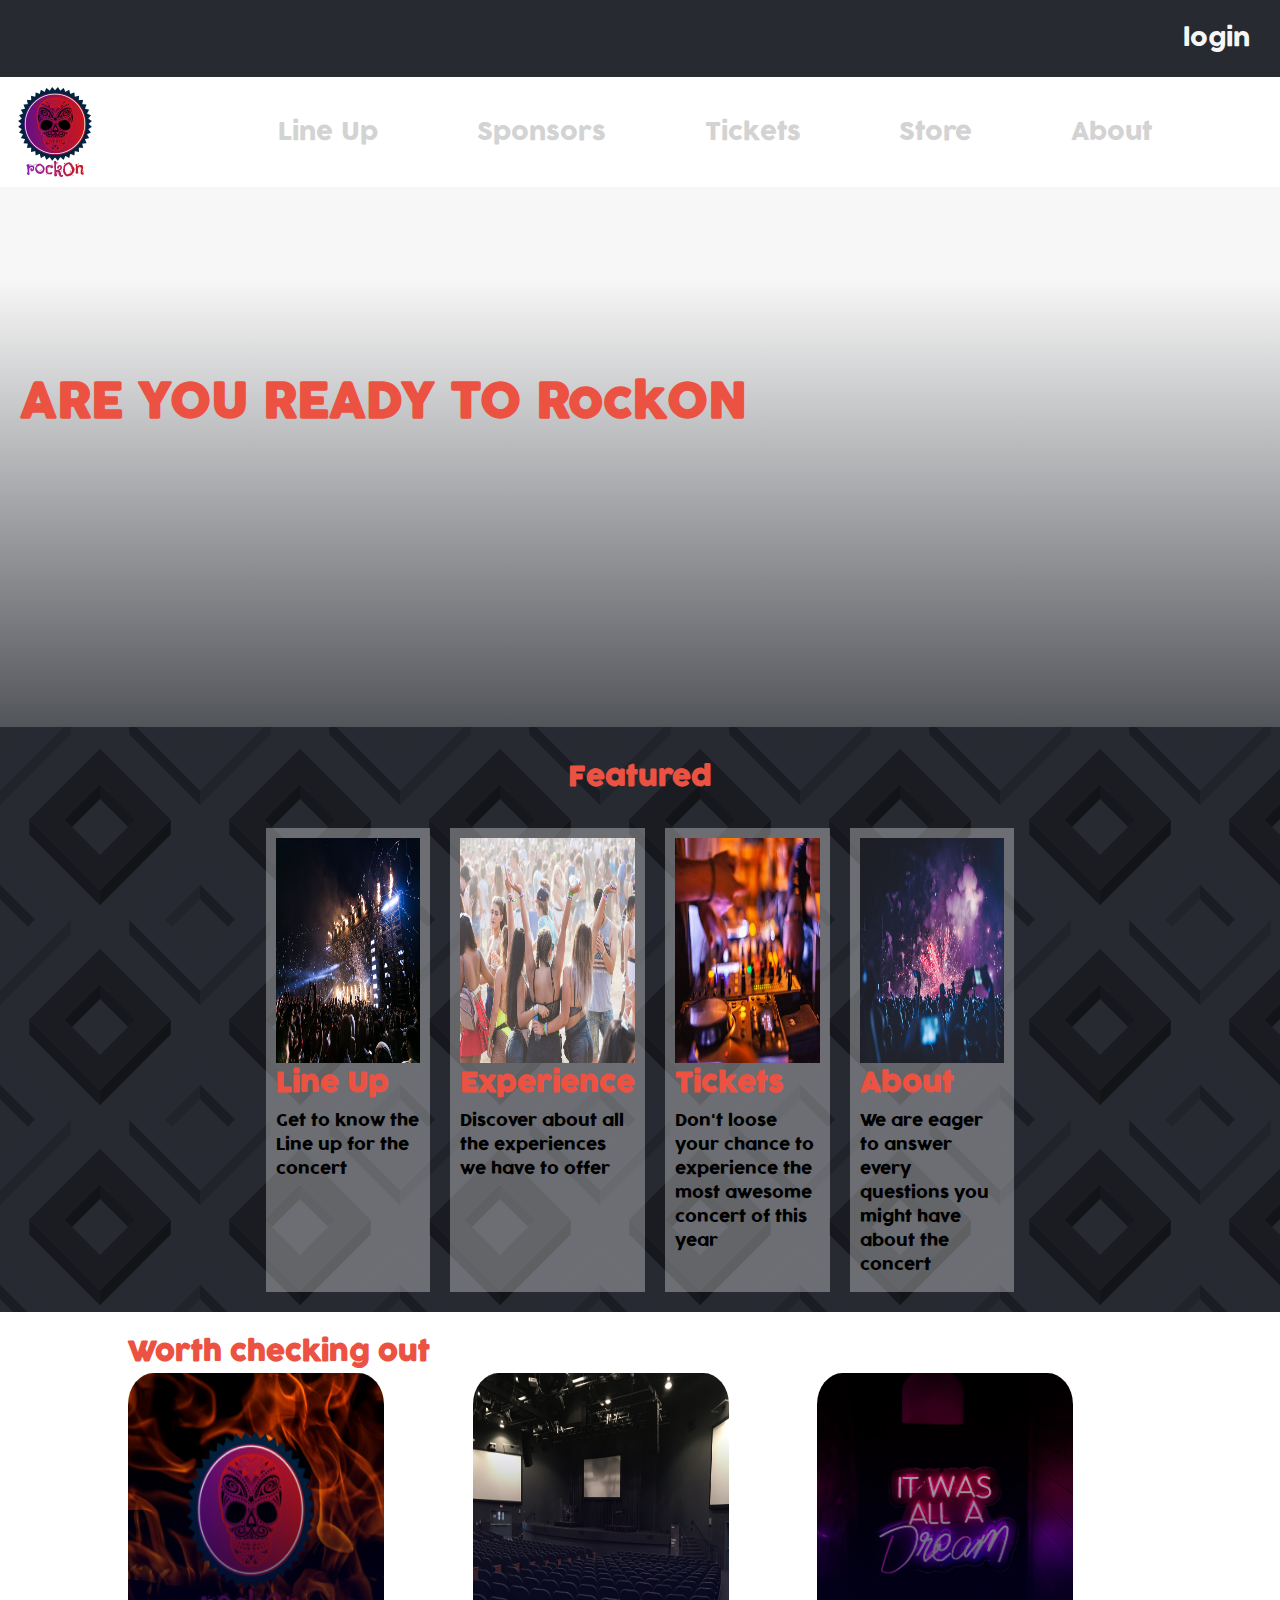
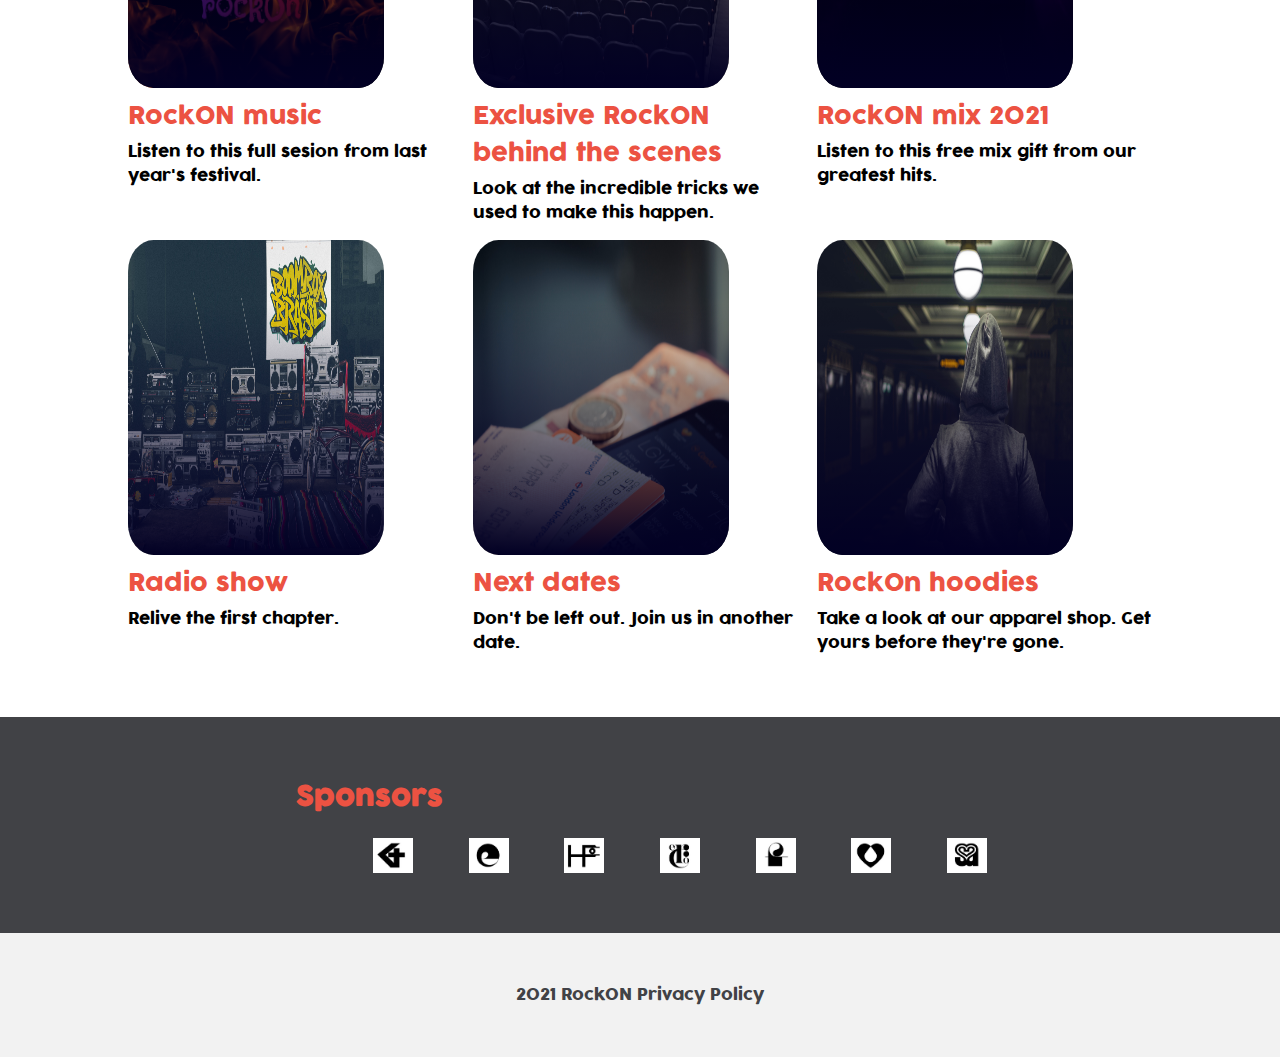
==== commit f0a5e49f: "update" ====
--- a/index.html
+++ b/index.html
@@ -5,7 +5,17 @@
         <meta name="viewport" content="width=device-width, initial-scale=1, shrink-to-fit=no"/>
         <link rel="stylesheet" href="assets/css/style.css"/>
         <link rel="stylesheet" href="https://use.fontawesome.com/releases/v5.15.1/css/all.css" integrity="sha384-vp86vTRFVJgpjF9jiIGPEEqYqlDwgyBgEF109VFjmqGmIY/Y4HV4d3Gp2irVfcrp" crossorigin="anonymous"/>
-        
+        <style type="text/css" media="screen, print">
+        @font-face {
+  font-family: 'COCOGOOSE';
+  src:url('assets/fonts/COCOGOOSE.ttf.woff') format('woff'),
+      url('assets/fonts/COCOGOOSE.ttf.svg#COCOGOOSE') format('svg'),
+      url('assets/fonts/COCOGOOSE.ttf.eot'),
+      url('assets/fonts/COCOGOOSE.ttf.eot?#iefix') format('embedded-opentype'); 
+  font-weight: normal;
+  font-style: normal;
+}
+                  </style>
 
         <title>Concert Page</title>
     </head>
--- a/assets/css/style.css
+++ b/assets/css/style.css
@@ -6,6 +6,7 @@
       url('assets/fonts/COCOGOOSE.ttf.eot?#iefix') format('embedded-opentype'); 
   font-weight: normal;
   font-style: normal;
+}
 
 body {
   margin: 0;
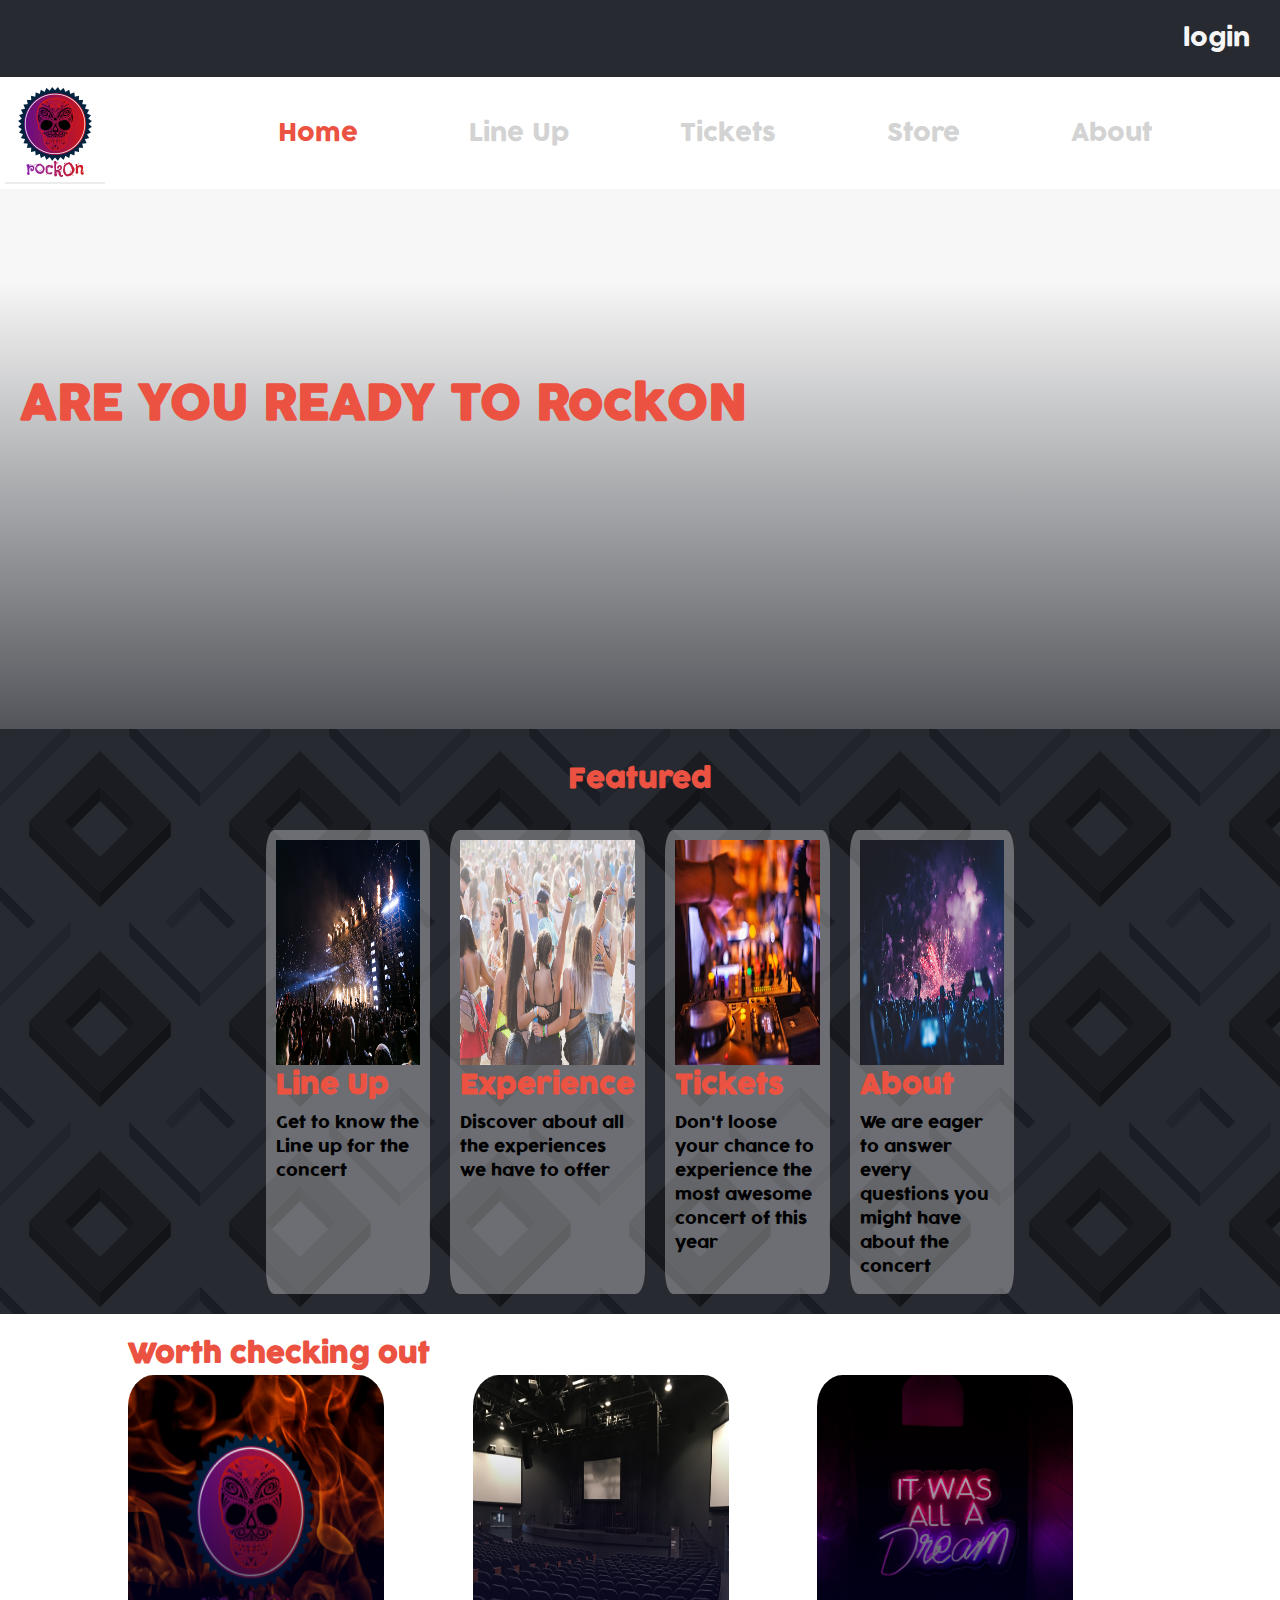
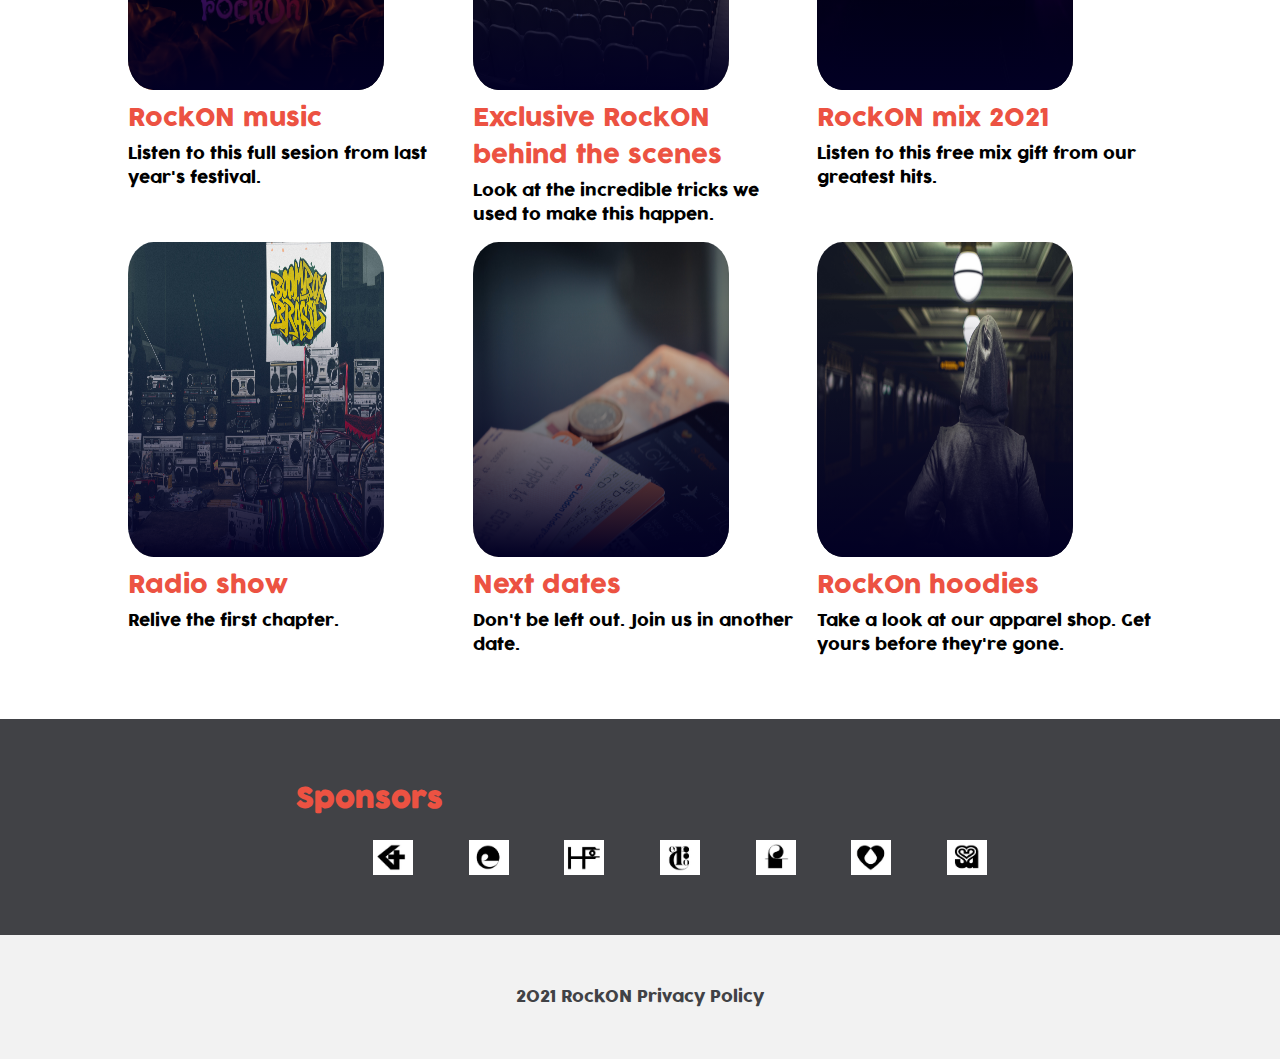
==== commit 06996b18: "update" ====
--- a/index.html
+++ b/index.html
@@ -5,18 +5,6 @@
         <meta name="viewport" content="width=device-width, initial-scale=1, shrink-to-fit=no"/>
         <link rel="stylesheet" href="assets/css/style.css"/>
         <link rel="stylesheet" href="https://use.fontawesome.com/releases/v5.15.1/css/all.css" integrity="sha384-vp86vTRFVJgpjF9jiIGPEEqYqlDwgyBgEF109VFjmqGmIY/Y4HV4d3Gp2irVfcrp" crossorigin="anonymous"/>
-        <style type="text/css" media="screen, print">
-        @font-face {
-  font-family: 'COCOGOOSE';
-  src:url('assets/fonts/COCOGOOSE.ttf.woff') format('woff'),
-      url('assets/fonts/COCOGOOSE.ttf.svg#COCOGOOSE') format('svg'),
-      url('assets/fonts/COCOGOOSE.ttf.eot'),
-      url('assets/fonts/COCOGOOSE.ttf.eot?#iefix') format('embedded-opentype'); 
-  font-weight: normal;
-  font-style: normal;
-}
-                  </style>
-
         <title>Concert Page</title>
     </head>
     <body>
@@ -32,8 +20,8 @@
             <img class="logo" alt="logo" src="assets/images/logo.png">
             <button class="bars-button mobile" type="button"><i class="fas fa-bars"></i></button>
             <ul class="nav-links desktop">                
+                <li><a id="home" href="#">Home</a></li>
                 <li><a href="#">Line Up</a></li>
-                <li><a href="#">Sponsors</a></li>
                 <li><a href="#">Tickets</a></li>
                 <li><a href="#">Store</a></li>
                 <li><a href="#">About</a></li>
--- a/assets/css/style.css
+++ b/assets/css/style.css
@@ -1,9 +1,10 @@
 @font-face {
-  font-family: 'COCOGOOSE';
-  src:url('assets/fonts/COCOGOOSE.ttf.woff') format('woff'),
-      url('assets/fonts/COCOGOOSE.ttf.svg#COCOGOOSE') format('svg'),
-      url('assets/fonts/COCOGOOSE.ttf.eot'),
-      url('assets/fonts/COCOGOOSE.ttf.eot?#iefix') format('embedded-opentype'); 
+  font-family: "COCOGOOSE";
+  src:
+    url("fonts/COCOGOOSE.ttf.woff") format("woff"),
+    url("fonts/COCOGOOSE.ttf.svg#COCOGOOSE") format("svg"),
+    url("fonts/COCOGOOSE.ttf.eot"),
+    url("fonts/COCOGOOSE.ttf.eot?#iefix") format("embedded-opentype");
   font-weight: normal;
   font-style: normal;
 }
@@ -14,28 +15,26 @@
 }
 
 header {
-  background-color: #272A31;
-}
-
-h2 {
-  position: absolute;
-  z-index: 10;
-  font-family: 'COCOGOOSE';
-  font-size: 3rem;
-  color: #ec5242;
-  margin: 10vh 20px 0 20px;
+  background-color: #272a31;
+}
+
+h2 {  
+  font-family: "COCOGOOSE", sans-serif;
+  font-size: 2rem;
+  color: #ec5242;  
+  margin: 0;
 }
 
 h4 {
   margin: 0;
-  font-family: 'COCOGOOSE';
+  font-family: "COCOGOOSE", sans-serif;
   font-size: 1.7rem;
   color: #ec5242;
 }
 
 h5 {
   margin: 10px 0 0 0;
-  font-family: 'COCOGOOSE';
+  font-family: "COCOGOOSE", sans-serif;
   font-weight: lighter;
   font-size: 1rem;
   color: #ec5242;
@@ -43,7 +42,7 @@
 
 p {
   margin: 5px 0;
-  font-family: 'COCOGOOSE';
+  font-family: "COCOGOOSE", sans-serif;
   font-size: 1rem;
 }
 
@@ -58,7 +57,11 @@
 .mainNav {
   display: flex;
   justify-content: space-between;
-  background-color: #FFFFFF;
+  background-color: #fff;
+}
+
+#home {
+  color: #ec5242;
 }
 
 .bars-button:hover .nav-links {
@@ -75,8 +78,8 @@
   margin: 0 5px;
   font-size: 1rem;
   border: none;
-  color: #D3D3D3;
-  background-color: #FFFFFF;
+  color: #d3d3d3;
+  background-color: #fff;
   cursor: pointer;
 }
 
@@ -87,6 +90,12 @@
   padding: 0;
 }
 
+.video-background h2 {
+  position: absolute;
+  z-index: 10;
+  margin: 10vh 20px 0 20px;
+}
+
 video {
   object-fit: cover;
   position: absolute;
@@ -97,8 +106,13 @@
   display: block;
   width: 100%;
   height: 60vh;
-  background: rgb(2,0,36);
-  background: linear-gradient(0deg, rgba(39, 42, 49, 0.8) 0%, rgba(246, 246, 246, 0.9) 83%);
+  background: rgb(2, 0, 36);
+  background:
+    linear-gradient(
+      0deg,
+      rgba(39, 42, 49, 0.8) 0%,
+      rgba(246, 246, 246, 0.9) 83%
+    );
 }
 
 .cards-wrapper {
@@ -111,7 +125,7 @@
   width: 85%;
   margin: 0 auto 20px auto;
   display: flex;
-  flex-direction: column;  
+  flex-direction: column;
 }
 
 .cards {
@@ -120,8 +134,9 @@
   flex-direction: column;
   margin-top: 20px;
   padding: 10px;
-  background: rgb(2,0,36);
+  background: rgb(2, 0, 36);
   background: rgba(246, 246, 246, 0.336);
+  border-radius: 5%;
 }
 
 .cards h4 {
@@ -186,7 +201,7 @@
 
 footer {
   width: 100%;
-  background-color: #F2F2F2;
+  background-color: #f2f2f2;
 }
 
 footer p {
@@ -207,13 +222,111 @@
   text-decoration: underline;
 }
 
+/* about page */
+.about {
+  background-color: #f7f7f7;
+  background-image: url("data:image/svg+xml,%3Csvg xmlns='http://www.w3.org/2000/svg' width='1728' height='864' viewBox='0 0 1600 800'%3E%3Cpath fill='%23ee523c' d='M1102.5 734.8c2.5-1.2 24.8-8.6 25.6-7.5.5.7-3.9 23.8-4.6 24.5C1123.3 752.1 1107.5 739.5 1102.5 734.8zM1226.3 229.1c0-.1-4.9-9.4-7-14.2-.1-.3-.3-1.1-.4-1.6-.1-.4-.3-.7-.6-.9-.3-.2-.6-.1-.8.1l-13.1 12.3c0 0 0 0 0 0-.2.2-.3.5-.4.8 0 .3 0 .7.2 1 .1.1 1.4 2.5 2.1 3.6 2.4 3.7 6.5 12.1 6.5 12.2.2.3.4.5.7.6.3 0 .5-.1.7-.3 0 0 1.8-2.5 2.7-3.6 1.5-1.6 3-3.2 4.6-4.7 1.2-1.2 1.6-1.4 2.1-1.6.5-.3 1.1-.5 2.5-1.9C1226.5 230.4 1226.6 229.6 1226.3 229.1zM33 770.3C33 770.3 33 770.3 33 770.3c0-.7-.5-1.2-1.2-1.2-.1 0-.3 0-.4.1-1.6.2-14.3.1-22.2 0-.3 0-.6.1-.9.4-.2.2-.4.5-.4.9 0 .2 0 4.9.1 5.9l.4 13.6c0 .3.2.6.4.9.2.2.5.3.8.3 0 0 .1 0 .1 0 7.3-.7 14.7-.9 22-.6.3 0 .7-.1.9-.3.2-.2.4-.6.4-.9C32.9 783.3 32.9 776.2 33 770.3z'/%3E%3Cpath fill='%23272a31' d='M171.1 383.4c1.3-2.5 14.3-22 15.6-21.6.8.3 11.5 21.2 11.5 22.1C198.1 384.2 177.9 384 171.1 383.4zM596.4 711.8c-.1-.1-6.7-8.2-9.7-12.5-.2-.3-.5-1-.7-1.5-.2-.4-.4-.7-.7-.8-.3-.1-.6 0-.8.3L574 712c0 0 0 0 0 0-.2.2-.2.5-.2.9 0 .3.2.7.4.9.1.1 1.8 2.2 2.8 3.1 3.1 3.1 8.8 10.5 8.9 10.6.2.3.5.4.8.4.3 0 .5-.2.6-.5 0 0 1.2-2.8 2-4.1 1.1-1.9 2.3-3.7 3.5-5.5.9-1.4 1.3-1.7 1.7-2 .5-.4 1-.7 2.1-2.4C596.9 713.1 596.8 712.3 596.4 711.8zM727.5 179.9C727.5 179.9 727.5 179.9 727.5 179.9c.6.2 1.3-.2 1.4-.8 0-.1 0-.2 0-.4.2-1.4 2.8-12.6 4.5-19.5.1-.3 0-.6-.2-.8-.2-.3-.5-.4-.8-.5-.2 0-4.7-1.1-5.7-1.3l-13.4-2.7c-.3-.1-.7 0-.9.2-.2.2-.4.4-.5.6 0 0 0 .1 0 .1-.8 6.5-2.2 13.1-3.9 19.4-.1.3 0 .6.2.9.2.3.5.4.8.5C714.8 176.9 721.7 178.5 727.5 179.9zM728.5 178.1c-.1-.1-.2-.2-.4-.2C728.3 177.9 728.4 178 728.5 178.1z'/%3E%3Cg fill-opacity='0.94' fill='%23FFF'%3E%3Cpath d='M699.6 472.7c-1.5 0-2.8-.8-3.5-2.3-.8-1.9 0-4.2 1.9-5 3.7-1.6 6.8-4.7 8.4-8.5 1.6-3.8 1.7-8.1.2-11.9-.3-.9-.8-1.8-1.2-2.8-.8-1.7-1.8-3.7-2.3-5.9-.9-4.1-.2-8.6 2-12.8 1.7-3.1 4.1-6.1 7.6-9.1 1.6-1.4 4-1.2 5.3.4 1.4 1.6 1.2 4-.4 5.3-2.8 2.5-4.7 4.7-5.9 7-1.4 2.6-1.9 5.3-1.3 7.6.3 1.4 1 2.8 1.7 4.3.5 1.1 1 2.2 1.5 3.3 2.1 5.6 2 12-.3 17.6-2.3 5.5-6.8 10.1-12.3 12.5C700.6 472.6 700.1 472.7 699.6 472.7zM740.4 421.4c1.5-.2 3 .5 3.8 1.9 1.1 1.8.4 4.2-1.4 5.3-3.7 2.1-6.4 5.6-7.6 9.5-1.2 4-.8 8.4 1.1 12.1.4.9 1 1.7 1.6 2.7 1 1.7 2.2 3.5 3 5.7 1.4 4 1.2 8.7-.6 13.2-1.4 3.4-3.5 6.6-6.8 10.1-1.5 1.6-3.9 1.7-5.5.2-1.6-1.4-1.7-3.9-.2-5.4 2.6-2.8 4.3-5.3 5.3-7.7 1.1-2.8 1.3-5.6.5-7.9-.5-1.3-1.3-2.7-2.2-4.1-.6-1-1.3-2.1-1.9-3.2-2.8-5.4-3.4-11.9-1.7-17.8 1.8-5.9 5.8-11 11.2-14C739.4 421.6 739.9 421.4 740.4 421.4zM261.3 590.9c5.7 6.8 9 15.7 9.4 22.4.5 7.3-2.4 16.4-10.2 20.4-3 1.5-6.7 2.2-11.2 2.2-7.9-.1-12.9-2.9-15.4-8.4-2.1-4.7-2.3-11.4 1.8-15.9 3.2-3.5 7.8-4.1 11.2-1.6 1.2.9 1.5 2.7.6 3.9-.9 1.2-2.7 1.5-3.9.6-1.8-1.3-3.6.6-3.8.8-2.4 2.6-2.1 7-.8 9.9 1.5 3.4 4.7 5 10.4 5.1 3.6 0 6.4-.5 8.6-1.6 4.7-2.4 7.7-8.6 7.2-15-.5-7.3-5.3-18.2-13-23.9-4.2-3.1-8.5-4.1-12.9-3.1-3.1.7-6.2 2.4-9.7 5-6.6 5.1-11.7 11.8-14.2 19-2.7 7.7-2.1 15.8 1.9 23.9.7 1.4.1 3.1-1.3 3.7-1.4.7-3.1.1-3.7-1.3-4.6-9.4-5.4-19.2-2.2-28.2 2.9-8.2 8.6-15.9 16.1-21.6 4.1-3.1 8-5.1 11.8-6 6-1.4 12 0 17.5 4C257.6 586.9 259.6 588.8 261.3 590.9z'/%3E%3Ccircle cx='1013.7' cy='153.9' r='7.1'/%3E%3Ccircle cx='1024.3' cy='132.1' r='7.1'/%3E%3Ccircle cx='1037.3' cy='148.9' r='7.1'/%3E%3Cpath d='M1508.7 297.2c-4.8-5.4-9.7-10.8-14.8-16.2 5.6-5.6 11.1-11.5 15.6-18.2 1.2-1.7.7-4.1-1-5.2-1.7-1.2-4.1-.7-5.2 1-4.2 6.2-9.1 11.6-14.5 16.9-4.8-5-9.7-10-14.7-14.9-1.5-1.5-3.9-1.5-5.3 0-1.5 1.5-1.5 3.9 0 5.3 4.9 4.8 9.7 9.8 14.5 14.8-1.1 1.1-2.3 2.2-3.5 3.2-4.1 3.8-8.4 7.8-12.4 12-1.4 1.5-1.4 3.8 0 5.3 0 0 0 0 0 0 1.5 1.4 3.9 1.4 5.3-.1 3.9-4 8.1-7.9 12.1-11.7 1.2-1.1 2.3-2.2 3.5-3.3 4.9 5.3 9.8 10.6 14.6 15.9.1.1.1.1.2.2 1.4 1.4 3.7 1.5 5.2.2C1510 301.2 1510.1 298.8 1508.7 297.2zM327.6 248.6l-.4-2.6c-1.5-11.1-2.2-23.2-2.3-37 0-5.5 0-11.5.2-18.5 0-.7 0-1.5 0-2.3 0-5 0-11.2 3.9-13.5 2.2-1.3 5.1-1 8.5.9 5.7 3.1 13.2 8.7 17.5 14.9 5.5 7.8 7.3 16.9 5 25.7-3.2 12.3-15 31-30 32.1L327.6 248.6zM332.1 179.2c-.2 0-.3 0-.4.1-.1.1-.7.5-1.1 2.7-.3 1.9-.3 4.2-.3 6.3 0 .8 0 1.7 0 2.4-.2 6.9-.2 12.8-.2 18.3.1 12.5.7 23.5 2 33.7 11-2.7 20.4-18.1 23-27.8 1.9-7.2.4-14.8-4.2-21.3l0 0C347 188.1 340 183 335 180.3 333.6 179.5 332.6 179.2 332.1 179.2zM516.3 60.8c-.1 0-.2 0-.4-.1-2.4-.7-4-.9-6.7-.7-.7 0-1.3-.5-1.4-1.2 0-.7.5-1.3 1.2-1.4 3.1-.2 4.9 0 7.6.8.7.2 1.1.9.9 1.6C517.3 60.4 516.8 60.8 516.3 60.8zM506.1 70.5c-.5 0-1-.3-1.2-.8-.8-2.1-1.2-4.3-1.3-6.6 0-.7.5-1.3 1.2-1.3.7 0 1.3.5 1.3 1.2.1 2 .5 3.9 1.1 5.8.2.7-.1 1.4-.8 1.6C506.4 70.5 506.2 70.5 506.1 70.5zM494.1 64.4c-.4 0-.8-.2-1-.5-.4-.6-.3-1.4.2-1.8 1.8-1.4 3.7-2.6 5.8-3.6.6-.3 1.4 0 1.7.6.3.6 0 1.4-.6 1.7-1.9.9-3.7 2-5.3 3.3C494.7 64.3 494.4 64.4 494.1 64.4zM500.5 55.3c-.5 0-.9-.3-1.2-.7-.5-1-1.2-1.9-2.4-3.4-.3-.4-.7-.9-1.1-1.4-.4-.6-.3-1.4.2-1.8.6-.4 1.4-.3 1.8.2.4.5.8 1 1.1 1.4 1.3 1.6 2.1 2.6 2.7 3.9.3.6 0 1.4-.6 1.7C500.9 55.3 500.7 55.3 500.5 55.3zM506.7 55c-.3 0-.5-.1-.8-.2-.6-.4-.7-1.2-.3-1.8 1.2-1.7 2.3-3.4 3.3-5.2.3-.6 1.1-.9 1.7-.5.6.3.9 1.1.5 1.7-1 1.9-2.2 3.8-3.5 5.6C507.4 54.8 507.1 55 506.7 55zM1029.3 382.8c-.1 0-.2 0-.4-.1-2.4-.7-4-.9-6.7-.7-.7 0-1.3-.5-1.4-1.2 0-.7.5-1.3 1.2-1.4 3.1-.2 4.9 0 7.6.8.7.2 1.1.9.9 1.6C1030.3 382.4 1029.8 382.8 1029.3 382.8zM1019.1 392.5c-.5 0-1-.3-1.2-.8-.8-2.1-1.2-4.3-1.3-6.6 0-.7.5-1.3 1.2-1.3.7 0 1.3.5 1.3 1.2.1 2 .5 3.9 1.1 5.8.2.7-.1 1.4-.8 1.6C1019.4 392.5 1019.2 392.5 1019.1 392.5zM1007.1 386.4c-.4 0-.8-.2-1-.5-.4-.6-.3-1.4.2-1.8 1.8-1.4 3.7-2.6 5.8-3.6.6-.3 1.4 0 1.7.6.3.6 0 1.4-.6 1.7-1.9.9-3.7 2-5.3 3.3C1007.7 386.3 1007.4 386.4 1007.1 386.4zM1013.5 377.3c-.5 0-.9-.3-1.2-.7-.5-1-1.2-1.9-2.4-3.4-.3-.4-.7-.9-1.1-1.4-.4-.6-.3-1.4.2-1.8.6-.4 1.4-.3 1.8.2.4.5.8 1 1.1 1.4 1.3 1.6 2.1 2.6 2.7 3.9.3.6 0 1.4-.6 1.7C1013.9 377.3 1013.7 377.3 1013.5 377.3zM1019.7 377c-.3 0-.5-.1-.8-.2-.6-.4-.7-1.2-.3-1.8 1.2-1.7 2.3-3.4 3.3-5.2.3-.6 1.1-.9 1.7-.5.6.3.9 1.1.5 1.7-1 1.9-2.2 3.8-3.5 5.6C1020.4 376.8 1020.1 377 1019.7 377zM1329.7 573.4c-1.4 0-2.9-.2-4.5-.7-8.4-2.7-16.6-12.7-18.7-20-.4-1.4-.7-2.9-.9-4.4-8.1 3.3-15.5 10.6-15.4 21 0 1.5-1.2 2.7-2.7 2.8 0 0 0 0 0 0-1.5 0-2.7-1.2-2.7-2.7-.1-6.7 2.4-12.9 7-18 3.6-4 8.4-7.1 13.7-8.8.5-6.5 3.1-12.9 7.4-17.4 7-7.4 18.2-8.9 27.3-10.1l.7-.1c1.5-.2 2.9.9 3.1 2.3.2 1.5-.9 2.9-2.3 3.1l-.7.1c-8.6 1.2-18.4 2.5-24 8.4-3 3.2-5 7.7-5.7 12.4 7.9-1 17.7 1.3 24.3 5.7 4.3 2.9 7.1 7.8 7.2 12.7.2 4.3-1.7 8.3-5.2 11.1C1335.2 572.4 1332.6 573.4 1329.7 573.4zM1311 546.7c.1 1.5.4 3 .8 4.4 1.7 5.8 8.7 14.2 15.1 16.3 2.8.9 5.1.5 7.2-1.1 2.7-2.1 3.2-4.8 3.1-6.6-.1-3.2-2-6.4-4.8-8.3C1326.7 547.5 1317.7 545.6 1311 546.7z'/%3E%3C/g%3E%3C/svg%3E");
+  background-attachment: fixed;
+}
+
+.about h2 {
+  text-align: center;
+  padding: 50px;
+}
+
+.about p {
+  width: 80%;
+  margin: 0 auto;
+  background-color: white;
+  padding: 20px;
+  text-align: center;
+}
+
+.about h5 {
+  padding: 20px;
+}
+
+.about h5, a {
+  color: #272a31;
+  text-align: center;
+}
+
+.logo {
+  border-bottom: 2px solid #ececec;
+}
+
+.logo h5 {
+  text-align: center;
+  padding: 30px;
+}
+
+.logo p {
+  text-align: center;
+  width: 60%;
+  margin: 0 auto;
+}
+
+.about-logo {
+  display: block;
+  margin: 0 auto;
+}
+
+.past h5 {
+  text-align: center;
+  padding: 50px;
+}
+
+.past p {
+  text-align: center;
+}
+
+.past-container {
+  width: 95%;
+  margin: 0 auto;
+  display: flex;
+  justify-content: space-between;
+}
+
+.past-item {
+  width: 100%;
+  height: 25vh;
+  margin: 20px;
+  background-position: center;
+  background-repeat: no-repeat;
+  background-size: cover;
+}
+
+.item1 {
+  background-image: url("../images/past1.jpg");  
+}
+
+.item2 {
+  background-image: url("../images/past2.jpg"); 
+}
+
+.past-item p {
+  width: 40%;
+  position: absolute;
+  z-index: 3;
+  margin: 40px auto;
+  font-size: 3rem;
+  color: #ececec;
+}
+
+.past-gradient {
+  width: 100%;
+  height: 25vh;  
+  background-color: #ec53428c;
+  display: block;
+}
+
 @media only screen and (min-width: 768px) {
   .mobile {
     display: none;
   }
 
   h2 {
-    margin: 20vh 20px 0 20px;
+    font-size: 3rem;
   }
 
   h5 {
@@ -230,22 +343,22 @@
 
   .top-nav a {
     text-decoration: none;
-    color: #F6F6F6;
+    color: #f6f6f6;
     font-size: 1.5rem;
     margin: 0 10px;
     padding: 0 20px;
-    font-family: 'COCOGOOSE';
+    font-family: "COCOGOOSE", sans-serif;
   }
 
   .nav-links a {
     text-decoration: none;
     font-size: 1.5rem;
-    color: #D3D3D3;
-    font-family: 'COCOGOOSE';
+    color: #d3d3d3;
+    font-family: "COCOGOOSE", sans-serif;
   }
 
   .top-nav a:hover {
-    font-size: 2rem;    
+    font-size: 2rem;
   }
 
   .mainNav img {
@@ -267,9 +380,13 @@
     color: #ec5242;
   }
 
+  .video-background h2 {
+    margin: 20vh 20px 0 20px;
+  }
+
   .featured-title {
     width: 60%;
-    margin: 0 auto;    
+    margin: 0 auto;
   }
 
   .featured-title h4 {
@@ -311,7 +428,12 @@
   }
 
   .worth-gradient:hover {
-    background: linear-gradient(0deg, rgba(2, 0, 36, 1) 0%, rgba(0, 0, 0, 0) 0%);
+    background:
+      linear-gradient(
+        0deg,
+        rgba(2, 0, 36, 1) 0%,
+        rgba(0, 0, 0, 0) 0%
+      );
   }
 
   .sponsors {
@@ -322,4 +444,37 @@
     width: 80%;
     margin: 20px auto;
   }
-}
+
+  /* about page */
+
+  .about p {
+    width: 50%;
+    margin: 0 auto;
+    padding: 30px;
+  }
+
+  .about h5 {
+    padding: 50px;
+  }
+
+  .past-container {
+    width: 65%;
+  }
+
+  .past-item{
+    height: 30vh;
+  }
+
+  .past-gradient{
+    height: 30vh;
+  }
+
+  .past-item p {
+    width: 40%;
+    position: absolute;
+    z-index: 3;
+    margin: 20px auto;
+    font-size: 5rem;
+    color: #ececec;
+  }
+}
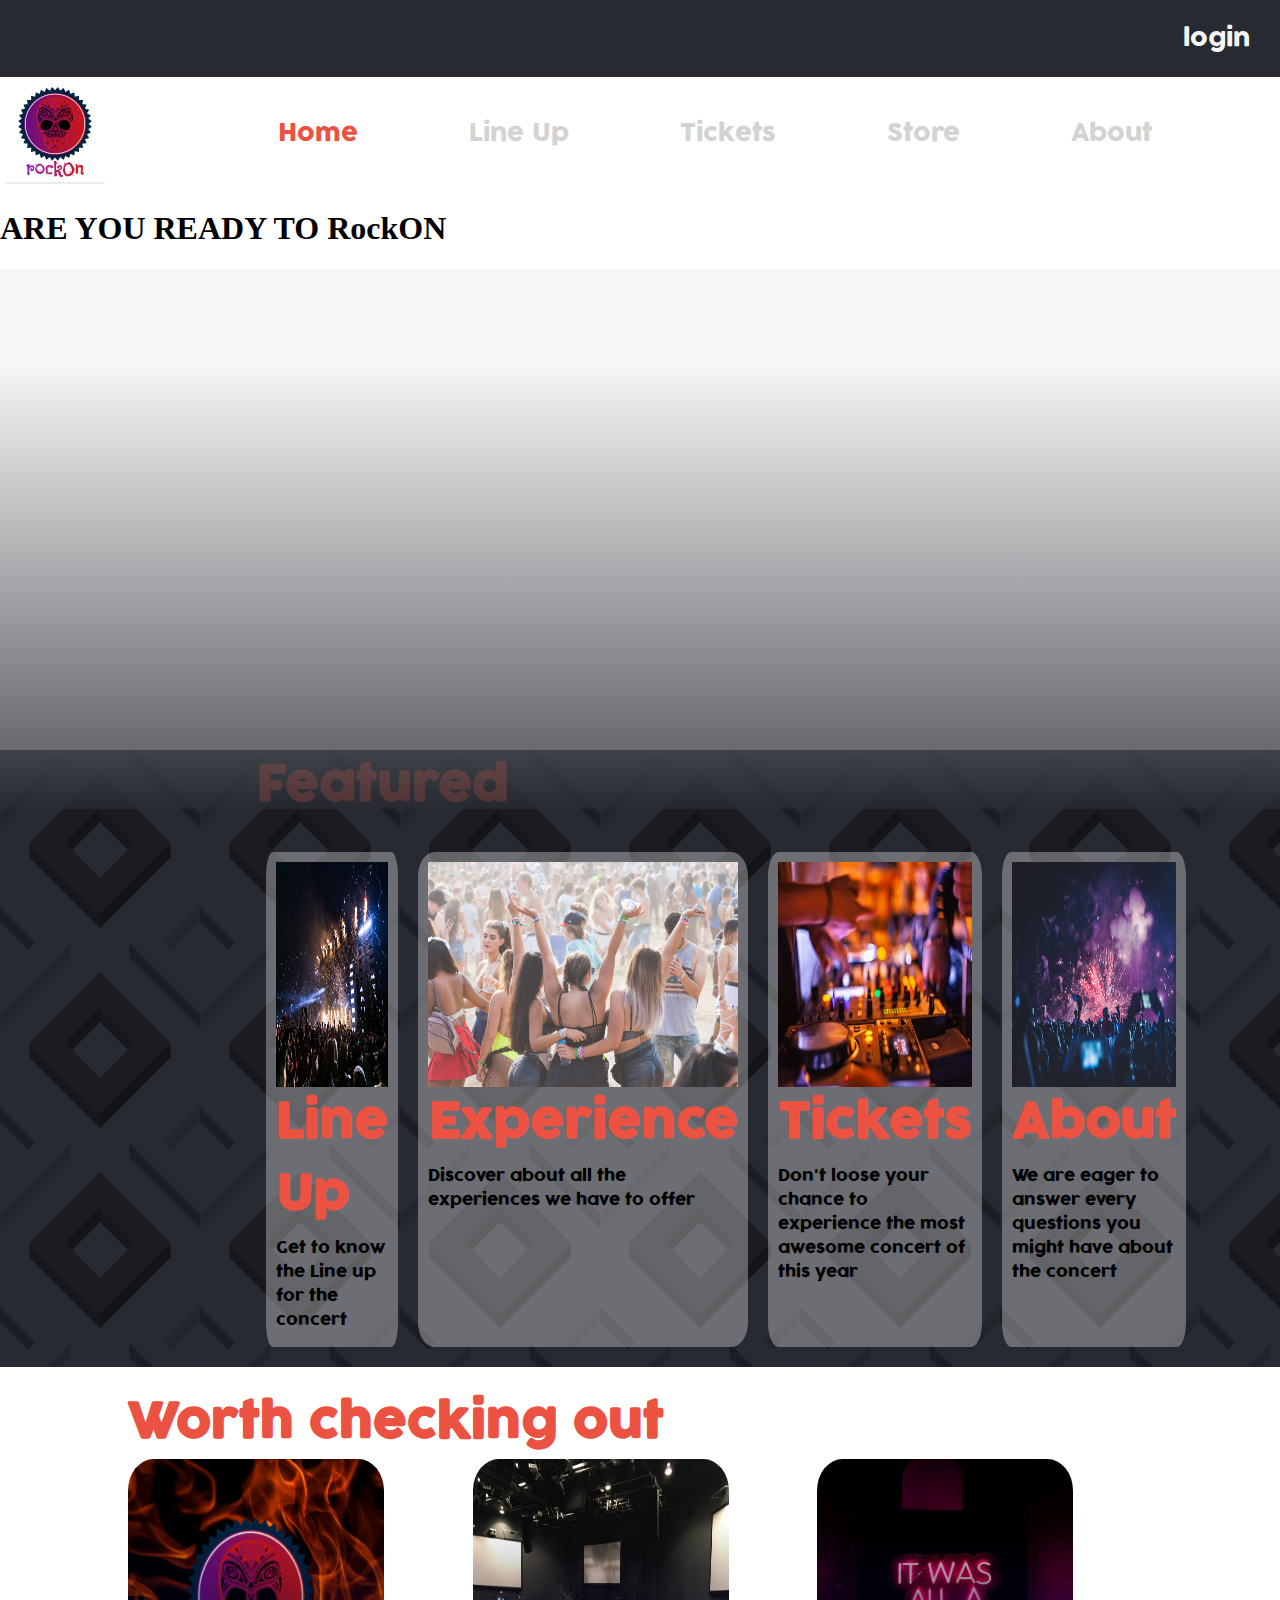
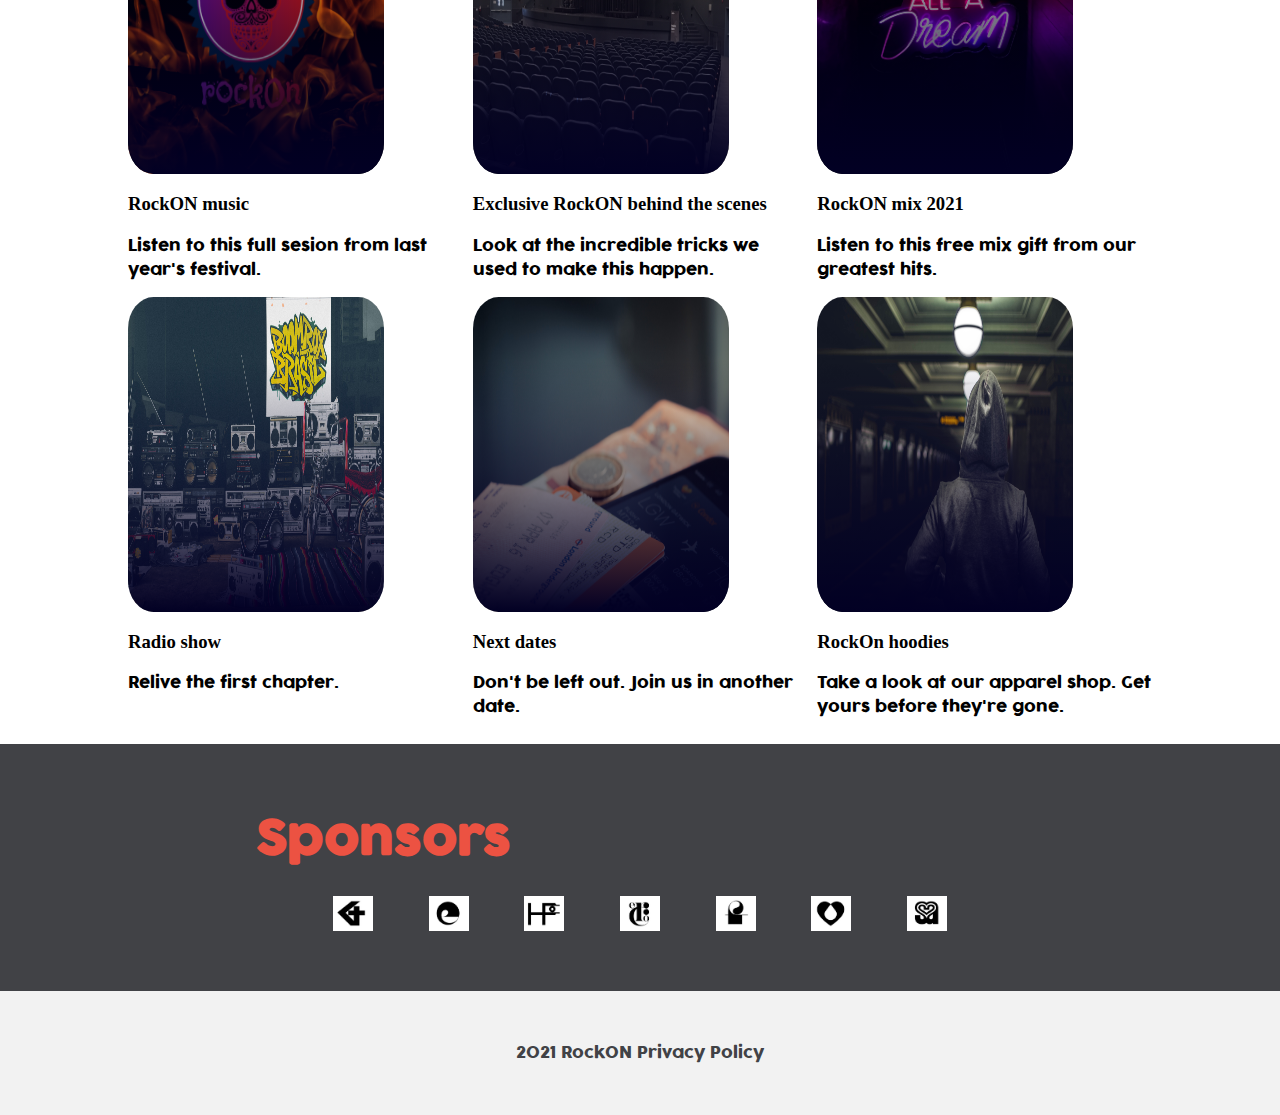
==== commit 2c110d00: "add h1 and h2 tags to every page" ====
--- a/index.html
+++ b/index.html
@@ -20,16 +20,16 @@
             <img class="logo" alt="logo" src="assets/images/logo.png">
             <button class="bars-button mobile" type="button"><i class="fas fa-bars"></i></button>
             <ul class="nav-links desktop">                
-                <li><a id="home" href="#">Home</a></li>
+                <li><a id="home" href="index.html">Home</a></li>
                 <li><a href="#">Line Up</a></li>
-                <li><a href="#">Tickets</a></li>
+                <li><a href="tickets.html">Tickets</a></li>
                 <li><a href="#">Store</a></li>
-                <li><a href="#">About</a></li>
+                <li><a href="about.html">About</a></li>
             </ul>
         </nav>
         <main>
             <div class="video-background">
-                <h2>ARE YOU READY TO  RockON <i class="fas fa-bolt"></i></h2>
+                <h1>ARE YOU READY TO  RockON <i class="fas fa-bolt"></i></h1>
                 <video style="background-image: url(undefined);" class="video-background" autoplay muted loop playsinline>
                     <source src="assets/videos/background.mp4">
                 </video>
@@ -37,75 +37,75 @@
                 
             </div>
             <section class="cards-wrapper">
-                <div class="featured-title"><h4>Featured</h4></div>
+                <div class="featured-title"><h2>Featured</h2></div>
                 <div class="cards-container">                    
                     <article class="cards">
                         <img src="assets/images/cards1.jpg" alt="...">
-                        <h4>Line Up</h4>
+                        <h2>Line Up</h2>
                         <p>Get to know the Line up for the concert</p>
                     </article>
                     <article class="cards">
                         <img src="assets/images/cards2.jpeg" alt="...">
-                        <h4>Experience</h4>
+                        <h2>Experience</h2>
                         <p>Discover about all the experiences we have to offer</p>
                     </article>
                     <article class="cards">
                         <img src="assets/images/cards3.jpeg" alt="...">
-                        <h4>Tickets</h4>
+                        <h2>Tickets</h2>
                         <p>Don't loose your chance to experience the most awesome concert of this year</p>
                     </article>
                     <article class="cards">
                         <img src="assets/images/cards4.jpeg" alt="...">
-                        <h4>About</h4>
+                        <h2>About</h2>
                         <p>We are eager to answer every questions you might have about the concert</p>
                     </article>
                 </div>
             </section>
             <section class="worth">
-                <h4>Worth checking out</h4>
+                <h2>Worth checking out</h2>
                 <div class="worth-cardContainer">
                     <article class="worth-card">
                         <img src="assets/images/worth1.png" alt="...">
                         <a href="#"><div class="worth-gradient"></div></a>
-                        <h5>RockON music</h5>
+                        <h3>RockON music</h3>
                         <p>Listen to this full sesion from last year's festival.</p>
                     </article>
                     <article class="worth-card">
                         <img src="assets/images/worth2.jpg" alt="...">
                         <a href="#"><div class="worth-gradient"></div></a>
-                        <h5>Exclusive RockON behind the scenes</h5>
+                        <h3>Exclusive RockON behind the scenes</h3>
                         <p>Look at the incredible tricks we used to make this happen.</p>
                     </article>
                     <article class="worth-card">
                         <img src="assets/images/worth3.jpg" alt="...">
                         <a href="#"><div class="worth-gradient"></div></a>
-                        <h5>RockON mix 2021</h5>
+                        <h3>RockON mix 2021</h3>
                         <p>Listen to this free mix gift from our greatest hits.</p>
                     </article>
                     <article class="worth-card">
                         <img src="assets/images/worth5.jpg" alt="...">
                         <a href="#"><div class="worth-gradient"></div></a>
-                        <h5>Radio show</h5>
+                        <h3>Radio show</h3>
                         <p>Relive the first chapter.</p>
                     </article>
                     <article class="worth-card">
                         <img src="assets/images/worth6.jpg" alt="...">
                         <a href="#"><div class="worth-gradient"></div></a>
-                        <h5>Next dates</h5>
+                        <h3>Next dates</h3>
                         <p>Don't be left out. Join us in another date.</p>
                     </article>
                     <article class="worth-card">
                         <img src="assets/images/worth4.jpg" alt="...">
                         <a href="#"><div class="worth-gradient"></div></a>
-                        <h5>RockOn hoodies</h5>
+                        <h3>RockOn hoodies</h3>
                         <p>Take a look at our apparel shop. Get yours before they're gone.</p>
                     </article>
                 </div>
 
             </section>
-            <section class="sponsors-wrapper">
+            <section class="sponsors-wrapper desktop">
                 <div class="sponsors">
-                    <h4>Sponsors</h4>
+                    <h2>Sponsors</h2>
                     <div class="logos">
                         <img src="assets/images/logo10.png" alt="...">
                         <img src="assets/images/logo2.png" alt="...">
--- a/assets/css/style.css
+++ b/assets/css/style.css
@@ -18,10 +18,10 @@
   background-color: #272a31;
 }
 
-h2 {  
+h2 {
   font-family: "COCOGOOSE", sans-serif;
   font-size: 2rem;
-  color: #ec5242;  
+  color: #ec5242;
   margin: 0;
 }
 
@@ -107,12 +107,7 @@
   width: 100%;
   height: 60vh;
   background: rgb(2, 0, 36);
-  background:
-    linear-gradient(
-      0deg,
-      rgba(39, 42, 49, 0.8) 0%,
-      rgba(246, 246, 246, 0.9) 83%
-    );
+  background: linear-gradient(0deg, rgba(39, 42, 49, 0.8) 0%, rgba(246, 246, 246, 0.9) 83%);
 }
 
 .cards-wrapper {
@@ -178,7 +173,7 @@
 }
 
 .sponsors {
-  width: 90%;
+  width: 95%;
   margin: 20px auto 0 auto;
 }
 
@@ -196,7 +191,7 @@
 .sponsors-wrapper {
   width: 100%;
   background-color: #414246;
-  padding: 40px;
+  padding: 40px 0;
 }
 
 footer {
@@ -216,6 +211,11 @@
 footer a {
   text-decoration: none;
   color: #414246;
+}
+
+.about a {
+  color: #272a31;
+  text-align: center;
 }
 
 footer a:hover {
@@ -243,12 +243,9 @@
 }
 
 .about h5 {
+  color: #272a31;
+  text-align: center;
   padding: 20px;
-}
-
-.about h5, a {
-  color: #272a31;
-  text-align: center;
 }
 
 .logo {
@@ -297,11 +294,11 @@
 }
 
 .item1 {
-  background-image: url("../images/past1.jpg");  
+  background-image: url("../images/past1.jpg");
 }
 
 .item2 {
-  background-image: url("../images/past2.jpg"); 
+  background-image: url("../images/past2.jpg");
 }
 
 .past-item p {
@@ -315,14 +312,75 @@
 
 .past-gradient {
   width: 100%;
-  height: 25vh;  
+  height: 25vh;
   background-color: #ec53428c;
   display: block;
+}
+
+/* tickets page */
+.tickets {
+  padding: 50px 0;
+  background-color: #fcfcfc;
+}
+
+.tickets h4 {
+  text-align: center;
+}
+
+.steps span {
+  color: #ec5242;
+}
+
+.steps {
+  padding: 10px;
+  width: 80%;
+  margin: 0 auto;
+  border: 1px solid #e3e3e3;
+  border-radius: 17px;
+  text-align: center;
+}
+
+.tickets-table {
+  display: table;
+  width: 95%;
+  margin: 30px auto;
+  border: 10px dashed #ec5242;
+}
+
+.gifts h4 {
+  text-align: center;
+  margin: 50px auto;
+}
+
+td {
+  border: 1px solid black;
+  padding: 10px;
+}
+
+th {
+  border: 1px solid black;
+  padding: 10px;
+  background-color: #d4d4d4;
+}
+
+.gift {
+  display: table;
+  width: 95%;
+  margin: 80px auto;
+  border: 10px dashed #ec5242;
+}
+
+.gift td {
+  text-align: center;
 }
 
 @media only screen and (min-width: 768px) {
   .mobile {
     display: none;
+  }
+
+  .desktop {
+    display: block;
   }
 
   h2 {
@@ -428,12 +486,7 @@
   }
 
   .worth-gradient:hover {
-    background:
-      linear-gradient(
-        0deg,
-        rgba(2, 0, 36, 1) 0%,
-        rgba(0, 0, 0, 0) 0%
-      );
+    background: linear-gradient(0deg, rgba(2, 0, 36, 1) 0%, rgba(0, 0, 0, 0) 0%);
   }
 
   .sponsors {
@@ -461,11 +514,11 @@
     width: 65%;
   }
 
-  .past-item{
+  .past-item {
     height: 30vh;
   }
 
-  .past-gradient{
+  .past-gradient {
     height: 30vh;
   }
 
@@ -477,4 +530,18 @@
     font-size: 5rem;
     color: #ececec;
   }
-}
+
+  /* tickets page */
+
+  .steps {
+    width: 40%;
+  }
+
+  .tickets-table {
+    width: 65%;
+  }
+
+  .gift {
+    width: 65%;
+  }
+}
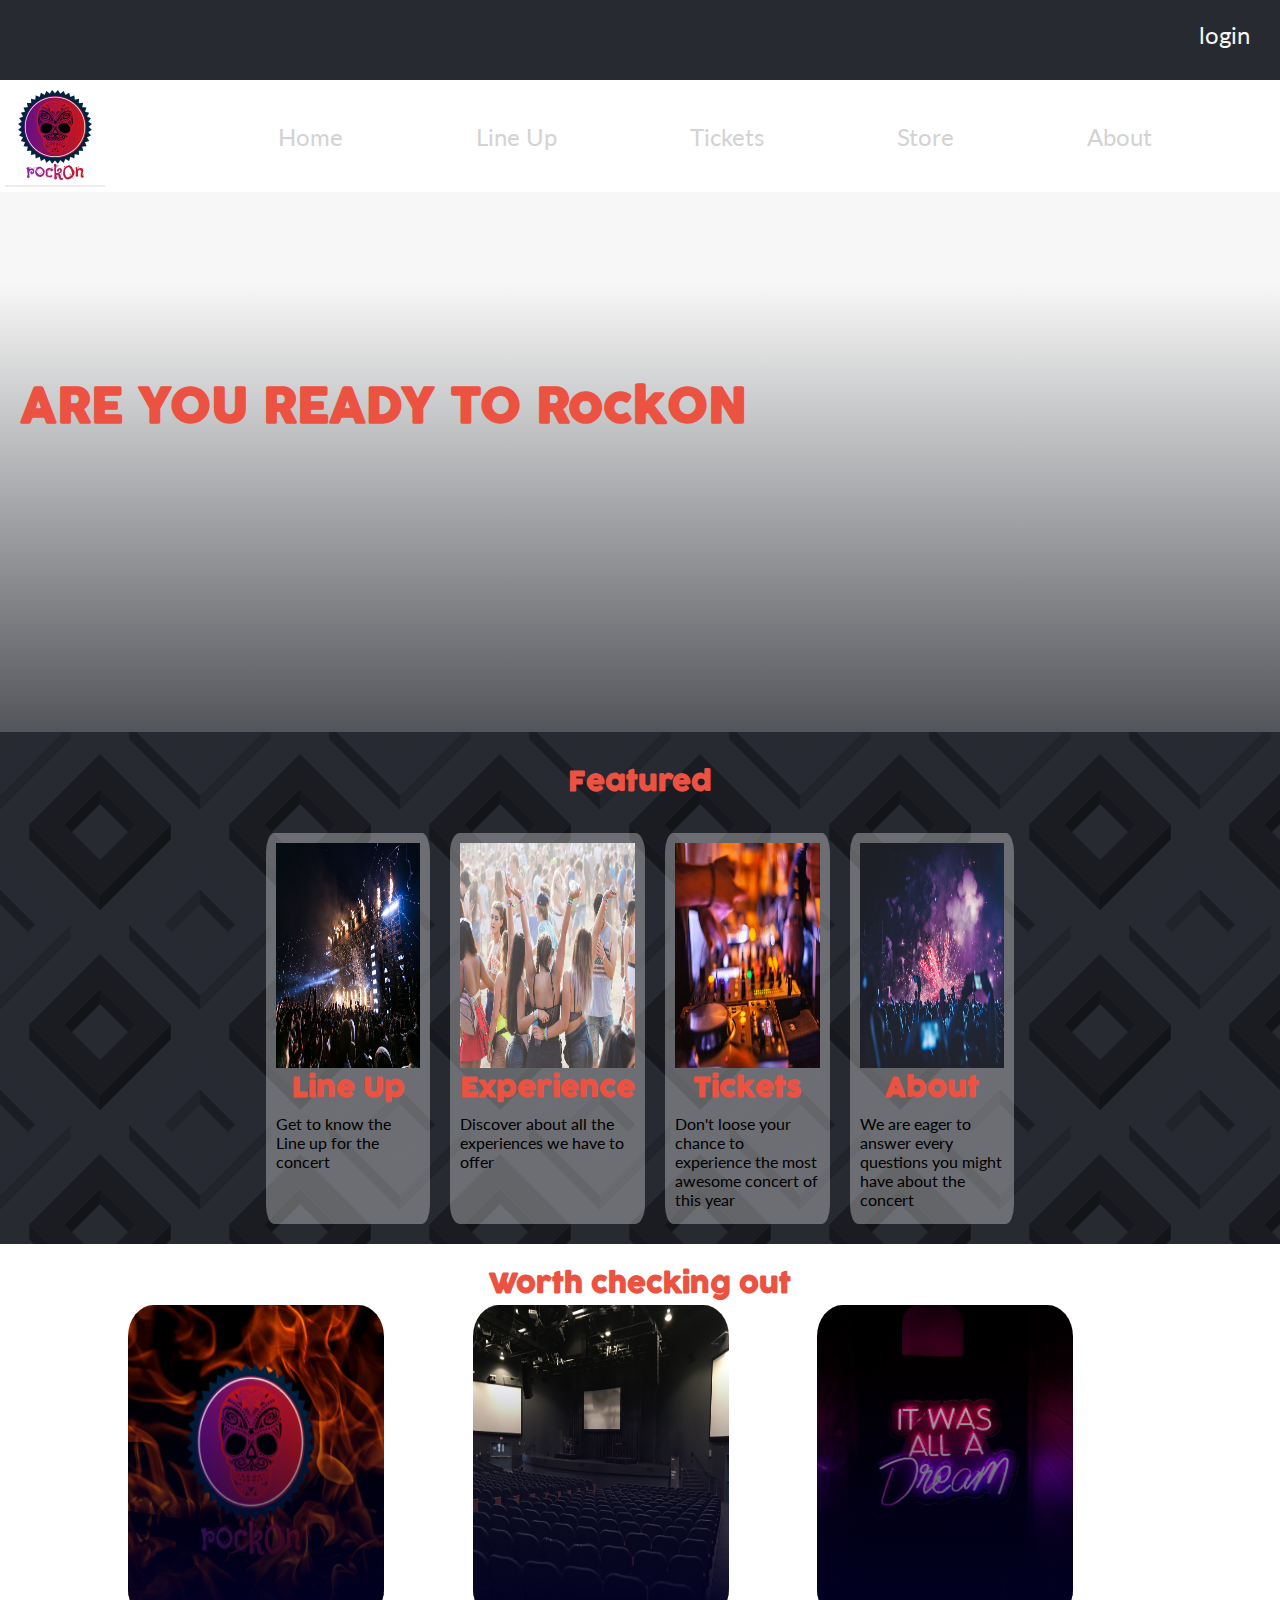
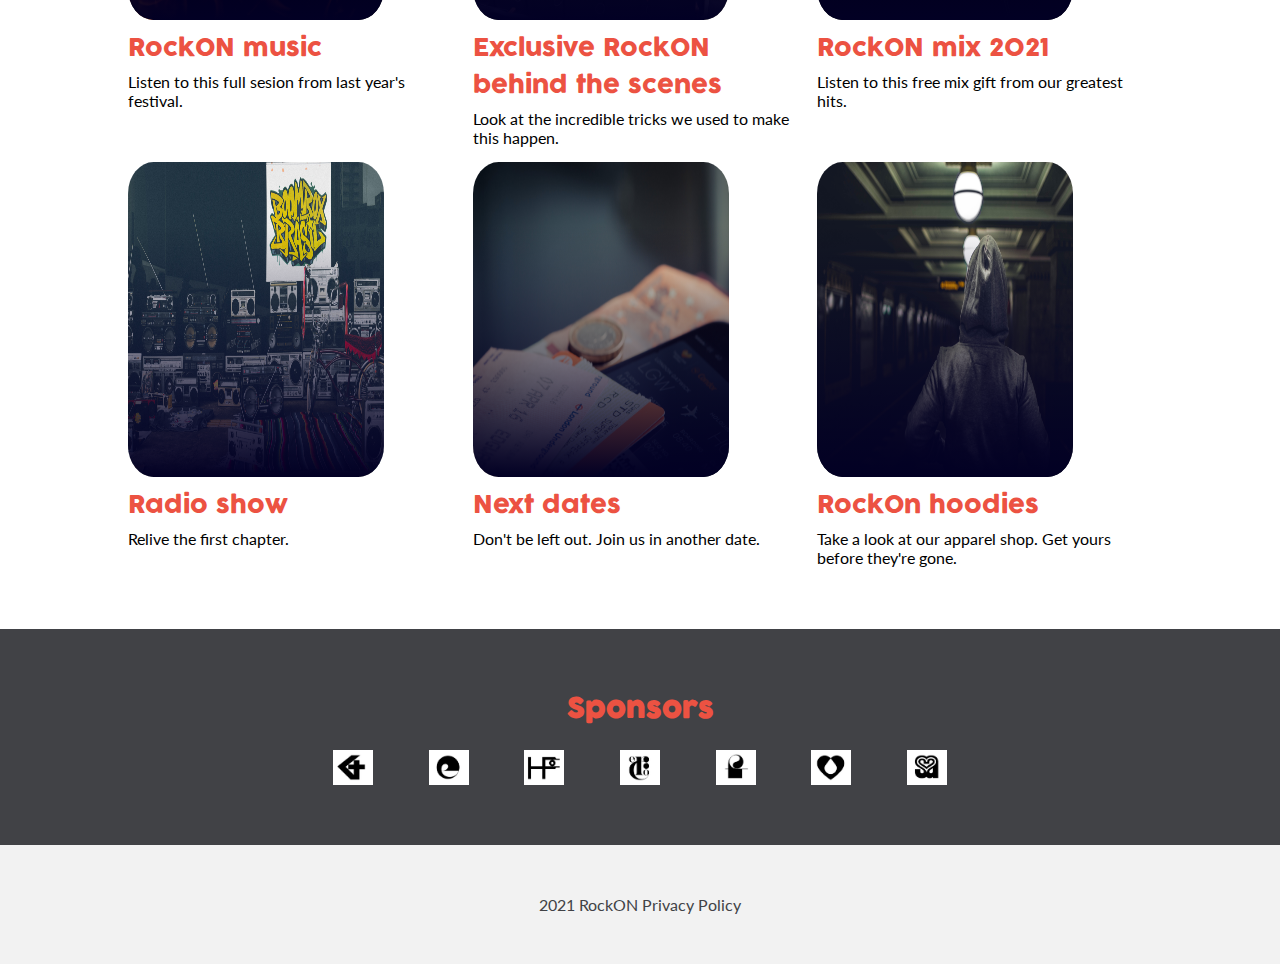
==== commit 07a9f1fb: "grouped selectors" ====
--- a/index.html
+++ b/index.html
@@ -5,31 +5,32 @@
         <meta name="viewport" content="width=device-width, initial-scale=1, shrink-to-fit=no"/>
         <link rel="stylesheet" href="assets/css/style.css"/>
         <link rel="stylesheet" href="https://use.fontawesome.com/releases/v5.15.1/css/all.css" integrity="sha384-vp86vTRFVJgpjF9jiIGPEEqYqlDwgyBgEF109VFjmqGmIY/Y4HV4d3Gp2irVfcrp" crossorigin="anonymous"/>
+        <link href='http://fonts.googleapis.com/css?family=Lato&subset=latin,latin-ext' rel='stylesheet' type='text/css'>
         <title>Concert Page</title>
     </head>
     <body>
         <header>
             <ul class="top-nav desktop">
-                <li><a class="socials"><i class="fab fa-twitter"></i></a></li>
-                <li><a class="socials"><i class="fab fa-facebook"></i></a></li>
-                <li><a class="socials"><i class="fab fa-instagram"></i></a></li>
-                <li><a class="socials">login</a></li>
+                <li><a class="socials lato"><i class="fab fa-twitter"></i></a></li>
+                <li><a class="socials lato"><i class="fab fa-facebook"></i></a></li>
+                <li><a class="socials lato"><i class="fab fa-instagram"></i></a></li>
+                <li><a class="socials lato">login</a></li>
             </ul>
         </header>
         <nav class="mainNav">
             <img class="logo" alt="logo" src="assets/images/logo.png">
             <button class="bars-button mobile" type="button"><i class="fas fa-bars"></i></button>
             <ul class="nav-links desktop">                
-                <li><a id="home" href="index.html">Home</a></li>
-                <li><a href="#">Line Up</a></li>
-                <li><a href="tickets.html">Tickets</a></li>
-                <li><a href="#">Store</a></li>
-                <li><a href="about.html">About</a></li>
+                <li><a class="lato" id="home" href="index.html">Home</a></li>
+                <li><a class="lato" href="#">Line Up</a></li>
+                <li><a class="lato" href="tickets.html">Tickets</a></li>
+                <li><a class="lato" href="#">Store</a></li>
+                <li><a class="lato" href="about.html">About</a></li>
             </ul>
         </nav>
         <main>
             <div class="video-background">
-                <h1>ARE YOU READY TO  RockON <i class="fas fa-bolt"></i></h1>
+                <h1 class="cocogoose red">ARE YOU READY TO  RockON <i class="fas fa-bolt"></i></h1>
                 <video style="background-image: url(undefined);" class="video-background" autoplay muted loop playsinline>
                     <source src="assets/videos/background.mp4">
                 </video>
@@ -37,75 +38,75 @@
                 
             </div>
             <section class="cards-wrapper">
-                <div class="featured-title"><h2>Featured</h2></div>
+                <div class="featured-title"><h2 class="cocogoose red">Featured</h2></div>
                 <div class="cards-container">                    
                     <article class="cards">
                         <img src="assets/images/cards1.jpg" alt="...">
-                        <h2>Line Up</h2>
-                        <p>Get to know the Line up for the concert</p>
+                        <h2 class="cocogoose red">Line Up</h2>
+                        <p class="lato">Get to know the Line up for the concert</p>
                     </article>
                     <article class="cards">
                         <img src="assets/images/cards2.jpeg" alt="...">
-                        <h2>Experience</h2>
-                        <p>Discover about all the experiences we have to offer</p>
+                        <h2 class="cocogoose red">Experience</h2>
+                        <p class="lato">Discover about all the experiences we have to offer</p>
                     </article>
                     <article class="cards">
                         <img src="assets/images/cards3.jpeg" alt="...">
-                        <h2>Tickets</h2>
-                        <p>Don't loose your chance to experience the most awesome concert of this year</p>
+                        <h2 class="cocogoose red">Tickets</h2>
+                        <p class="lato">Don't loose your chance to experience the most awesome concert of this year</p>
                     </article>
                     <article class="cards">
                         <img src="assets/images/cards4.jpeg" alt="...">
-                        <h2>About</h2>
-                        <p>We are eager to answer every questions you might have about the concert</p>
+                        <h2 class="cocogoose red">About</h2>
+                        <p class="lato">We are eager to answer every questions you might have about the concert</p>
                     </article>
                 </div>
             </section>
             <section class="worth">
-                <h2>Worth checking out</h2>
+                <h2 class="cocogoose red">Worth checking out</h2>
                 <div class="worth-cardContainer">
                     <article class="worth-card">
                         <img src="assets/images/worth1.png" alt="...">
                         <a href="#"><div class="worth-gradient"></div></a>
-                        <h3>RockON music</h3>
-                        <p>Listen to this full sesion from last year's festival.</p>
+                        <h3 class="cocogoose red">RockON music</h3>
+                        <p class="lato">Listen to this full sesion from last year's festival.</p>
                     </article>
                     <article class="worth-card">
                         <img src="assets/images/worth2.jpg" alt="...">
                         <a href="#"><div class="worth-gradient"></div></a>
-                        <h3>Exclusive RockON behind the scenes</h3>
-                        <p>Look at the incredible tricks we used to make this happen.</p>
+                        <h3 class="cocogoose red">Exclusive RockON behind the scenes</h3>
+                        <p class="lato">Look at the incredible tricks we used to make this happen.</p>
                     </article>
                     <article class="worth-card">
                         <img src="assets/images/worth3.jpg" alt="...">
                         <a href="#"><div class="worth-gradient"></div></a>
-                        <h3>RockON mix 2021</h3>
-                        <p>Listen to this free mix gift from our greatest hits.</p>
+                        <h3 class="cocogoose red">RockON mix 2021</h3>
+                        <p class="lato">Listen to this free mix gift from our greatest hits.</p>
                     </article>
                     <article class="worth-card">
                         <img src="assets/images/worth5.jpg" alt="...">
                         <a href="#"><div class="worth-gradient"></div></a>
-                        <h3>Radio show</h3>
-                        <p>Relive the first chapter.</p>
+                        <h3 class="cocogoose red">Radio show</h3>
+                        <p class="lato">Relive the first chapter.</p>
                     </article>
                     <article class="worth-card">
                         <img src="assets/images/worth6.jpg" alt="...">
                         <a href="#"><div class="worth-gradient"></div></a>
-                        <h3>Next dates</h3>
-                        <p>Don't be left out. Join us in another date.</p>
+                        <h3 class="cocogoose red">Next dates</h3>
+                        <p class="lato">Don't be left out. Join us in another date.</p>
                     </article>
                     <article class="worth-card">
                         <img src="assets/images/worth4.jpg" alt="...">
                         <a href="#"><div class="worth-gradient"></div></a>
-                        <h3>RockOn hoodies</h3>
-                        <p>Take a look at our apparel shop. Get yours before they're gone.</p>
+                        <h3 class="cocogoose red">RockOn hoodies</h3>
+                        <p class="lato">Take a look at our apparel shop. Get yours before they're gone.</p>
                     </article>
                 </div>
 
             </section>
             <section class="sponsors-wrapper desktop">
                 <div class="sponsors">
-                    <h2>Sponsors</h2>
+                    <h2 class="cocogoose red">Sponsors</h2>
                     <div class="logos">
                         <img src="assets/images/logo10.png" alt="...">
                         <img src="assets/images/logo2.png" alt="...">
@@ -120,7 +121,7 @@
 
         </main>
         <footer>
-            <p>2021 RockON <i class="fas fa-bolt"></i> <a href="#">Privacy Policy</a></p>
+            <p class="lato">2021 RockON <i class="fas fa-bolt"></i> <a href="#">Privacy Policy</a></p>
         </footer>
     </body>
 </html>--- a/assets/css/style.css
+++ b/assets/css/style.css
@@ -18,36 +18,41 @@
   background-color: #272a31;
 }
 
+h1 {
+  font-size: 2rem;
+  margin: 0;  
+}
+
 h2 {
-  font-family: "COCOGOOSE", sans-serif;
-  font-size: 2rem;
-  color: #ec5242;
   margin: 0;
-}
-
-h4 {
-  margin: 0;
-  font-family: "COCOGOOSE", sans-serif;
   font-size: 1.7rem;
-  color: #ec5242;
-}
-
-h5 {
+}
+
+h3 {
   margin: 10px 0 0 0;
-  font-family: "COCOGOOSE", sans-serif;
   font-weight: lighter;
   font-size: 1rem;
-  color: #ec5242;
 }
 
 p {
   margin: 5px 0;
-  font-family: "COCOGOOSE", sans-serif;
   font-size: 1rem;
 }
 
 li {
   list-style: none;
+}
+
+.cocogoose {
+  font-family: "COCOGOOSE", sans-serif;
+}
+
+.lato {
+  font-family: Lato;
+}
+
+.red {
+  color: #ec5242;
 }
 
 .desktop {
@@ -58,10 +63,6 @@
   display: flex;
   justify-content: space-between;
   background-color: #fff;
-}
-
-#home {
-  color: #ec5242;
 }
 
 .bars-button:hover .nav-links {
@@ -90,7 +91,7 @@
   padding: 0;
 }
 
-.video-background h2 {
+.video-background h1 {
   position: absolute;
   z-index: 10;
   margin: 10vh 20px 0 20px;
@@ -134,10 +135,6 @@
   border-radius: 5%;
 }
 
-.cards h4 {
-  color: #ec5242;
-}
-
 .cards img {
   width: 100%;
   height: 30vh;
@@ -229,7 +226,7 @@
   background-attachment: fixed;
 }
 
-.about h2 {
+.about h1 {
   text-align: center;
   padding: 50px;
 }
@@ -242,7 +239,7 @@
   text-align: center;
 }
 
-.about h5 {
+.about h3 {
   color: #272a31;
   text-align: center;
   padding: 20px;
@@ -252,7 +249,7 @@
   border-bottom: 2px solid #ececec;
 }
 
-.logo h5 {
+.logo h3 {
   text-align: center;
   padding: 30px;
 }
@@ -268,12 +265,14 @@
   margin: 0 auto;
 }
 
-.past h5 {
+.past h3 {
   text-align: center;
   padding: 50px;
 }
 
 .past p {
+  width: 90%;
+  margin: 0 auto;
   text-align: center;
 }
 
@@ -302,19 +301,11 @@
 }
 
 .past-item p {
-  width: 40%;
-  position: absolute;
-  z-index: 3;
-  margin: 40px auto;
+  width: 100%;
+  height: 50%;
+  margin: 20px auto;
   font-size: 3rem;
   color: #ececec;
-}
-
-.past-gradient {
-  width: 100%;
-  height: 25vh;
-  background-color: #ec53428c;
-  display: block;
 }
 
 /* tickets page */
@@ -323,12 +314,8 @@
   background-color: #fcfcfc;
 }
 
-.tickets h4 {
-  text-align: center;
-}
-
-.steps span {
-  color: #ec5242;
+.tickets h1, h2 {
+  text-align: center;
 }
 
 .steps {
@@ -347,7 +334,7 @@
   border: 10px dashed #ec5242;
 }
 
-.gifts h4 {
+.gifts h2 {
   text-align: center;
   margin: 50px auto;
 }
@@ -383,15 +370,16 @@
     display: block;
   }
 
-  h2 {
+  h1 {
     font-size: 3rem;
   }
 
-  h5 {
+  h3 {
     font-size: 1.5rem;
   }
 
   .top-nav {
+    height: 40px;
     display: flex;
     justify-content: flex-end;
     margin: 0;
@@ -405,14 +393,12 @@
     font-size: 1.5rem;
     margin: 0 10px;
     padding: 0 20px;
-    font-family: "COCOGOOSE", sans-serif;
   }
 
   .nav-links a {
     text-decoration: none;
     font-size: 1.5rem;
     color: #d3d3d3;
-    font-family: "COCOGOOSE", sans-serif;
   }
 
   .top-nav a:hover {
@@ -438,7 +424,7 @@
     color: #ec5242;
   }
 
-  .video-background h2 {
+  .video-background h1 {
     margin: 20vh 20px 0 20px;
   }
 
@@ -447,7 +433,7 @@
     margin: 0 auto;
   }
 
-  .featured-title h4 {
+  .featured-title h2 {
     text-align: center;
     padding-top: 30px;
   }
@@ -506,7 +492,7 @@
     padding: 30px;
   }
 
-  .about h5 {
+  .about h3 {
     padding: 50px;
   }
 
@@ -523,12 +509,7 @@
   }
 
   .past-item p {
-    width: 40%;
-    position: absolute;
-    z-index: 3;
-    margin: 20px auto;
     font-size: 5rem;
-    color: #ececec;
   }
 
   /* tickets page */
@@ -537,11 +518,7 @@
     width: 40%;
   }
 
-  .tickets-table {
+  .tickets-table, .gift {
     width: 65%;
   }
-
-  .gift {
-    width: 65%;
-  }
-}
+}
